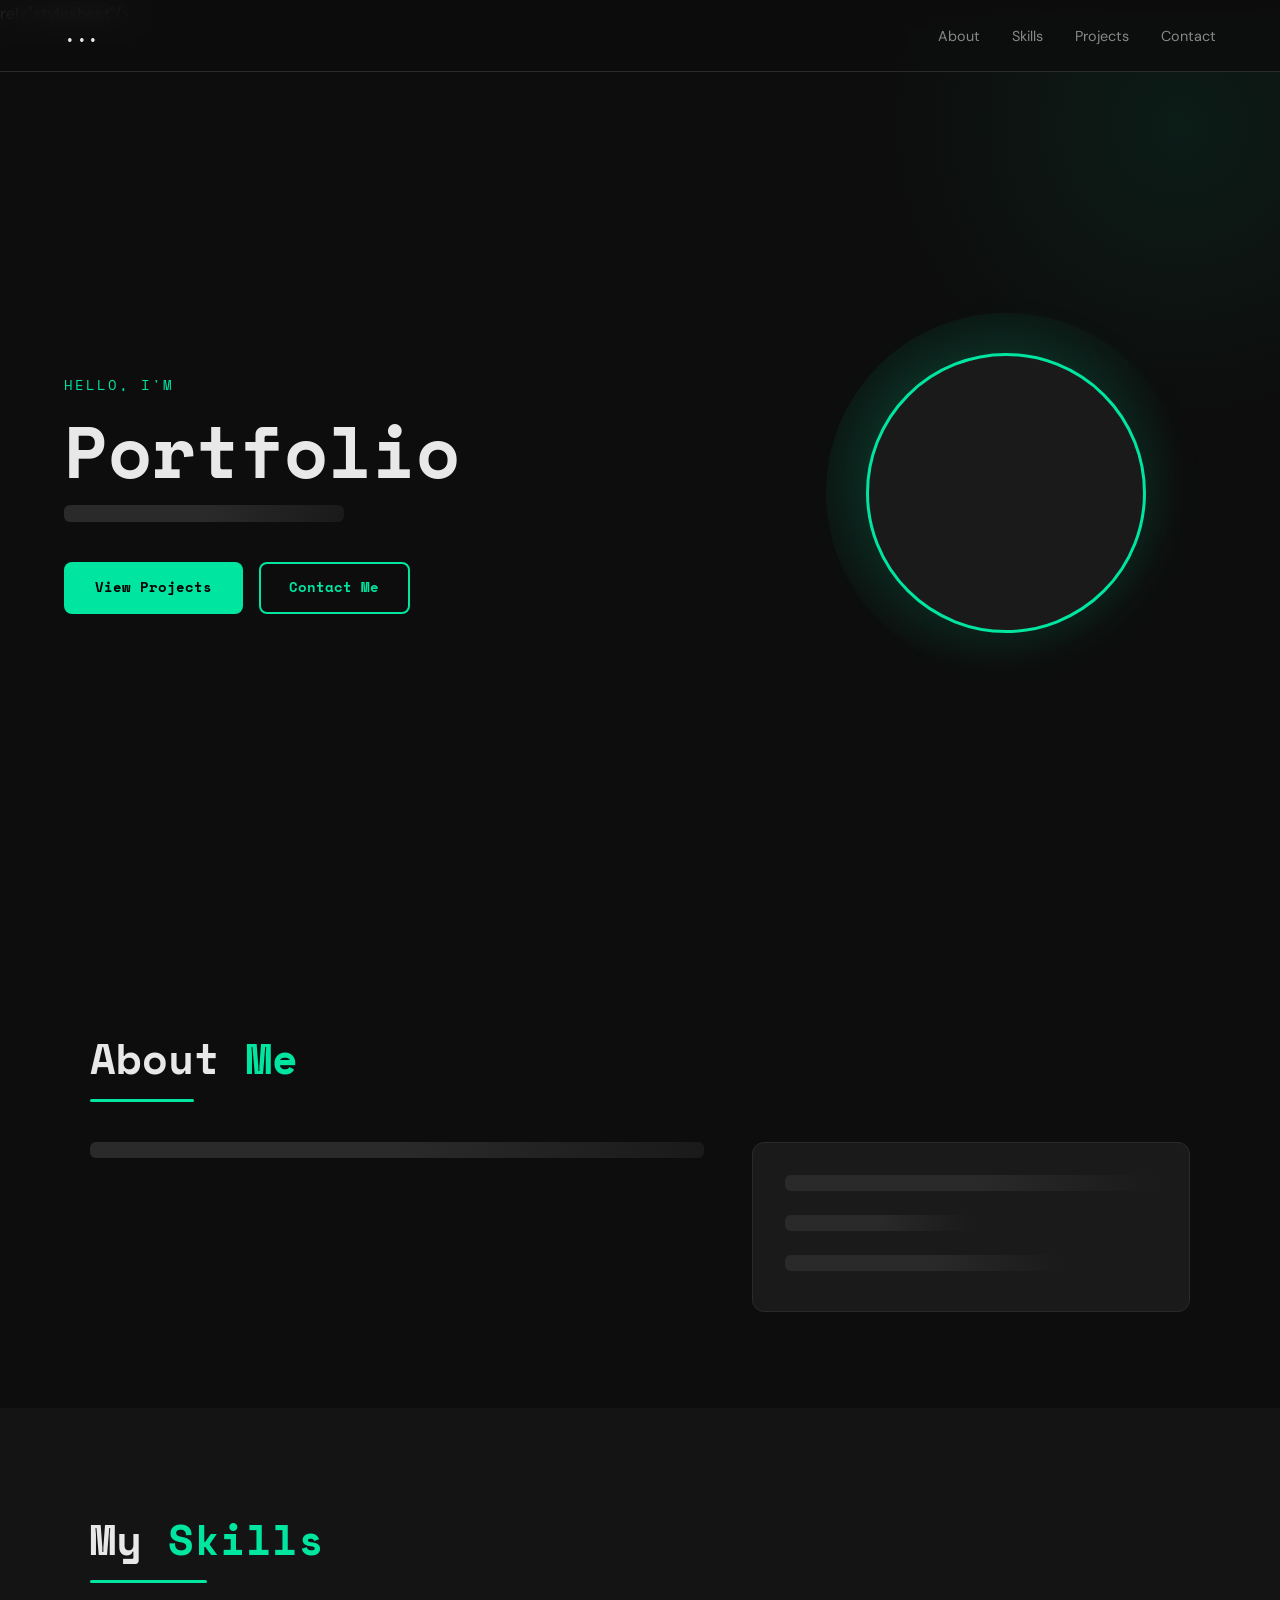
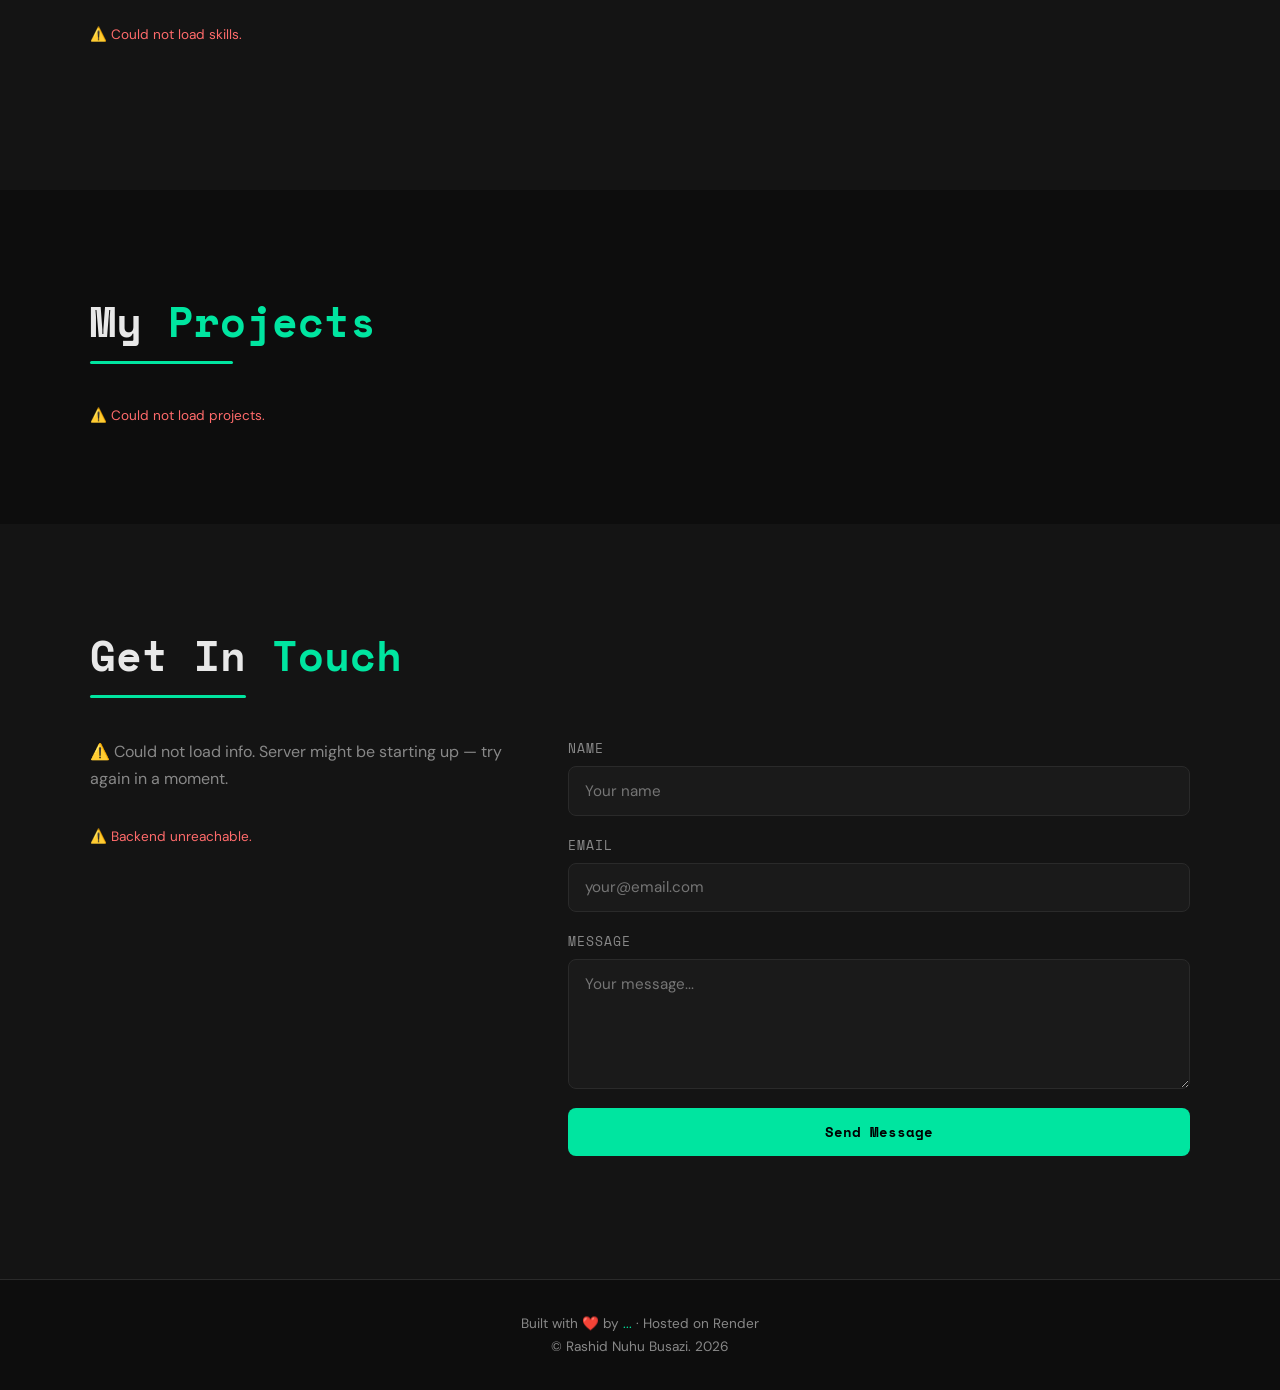
==== index.html @ 7c80cd33 "first commit - portfolio frontend" ====
<!DOCTYPE html>
<html lang="en">
<head>
  <meta charset="UTF-8" />
  <meta name="viewport" content="width=device-width, initial-scale=1.0"/>
  <title id="pageTitle">Portfolio</title>
   <link rel="stylesheet" href="style.css" />

  <link href="https://fonts.googleapis.com/css2?family=Space+Mono:wght@400;700&family=DM+Sans:wght@300;400;500;700&display=swap"
   rel="stylesheet"/>
</head> rel="stylesheet"/>
</head>
<body>

  <!-- NAV -->
  <nav class="nav">
    <div class="nav-logo" id="navLogo">...</div>
    <ul class="nav-links">
      <li><a href="#about">About</a></li>
      <li><a href="#skills">Skills</a></li>
      <li><a href="#projects">Projects</a></li>
      <li><a href="#contact">Contact</a></li>
    </ul>
  </nav>

  <!-- HERO -->
  <section class="hero" id="home">
    <div class="hero-content">
      <p class="hero-tag">Hello, I'm</p>
      <h1 class="hero-name" id="heroName">
        <span class="skeleton sk-line sk-wide"></span>
      </h1>
      <p class="hero-role" id="heroRole">
        <span class="skeleton sk-line sk-mid"></span>
      </p>
      <div class="hero-btns">
        <a href="#projects" class="btn btn-primary">View Projects</a>
        <a href="#contact" class="btn btn-outline">Contact Me</a>
      </div>
    </div>
    <div class="hero-visual">
      <div class="blob"></div>
      <div class="avatar-box">
        <img id="heroAvatar"
             src="https://api.dicebear.com/7.x/notionists/svg?seed=portfolio"
             alt="avatar" class="avatar"/>
      </div>
    </div>
  </section>

  <!-- ABOUT -->
  <section class="section" id="about">
    <div class="container">
      <h2 class="section-title">About <span class="accent">Me</span></h2>
      <div class="about-grid">
        <div class="about-text">
          <p id="aboutBio"><span class="skeleton sk-line sk-full"></span></p>
          <div class="about-stats" id="aboutStats"></div>
        </div>
        <div class="about-card" id="aboutCard">
          <div class="skeleton sk-line sk-full"></div>
          <div class="skeleton sk-line sk-mid"></div>
          <div class="skeleton sk-line sk-wide"></div>
        </div>
      </div>
    </div>
  </section>

  <!-- SKILLS -->
  <section class="section section-dark" id="skills">
    <div class="container">
      <h2 class="section-title">My <span class="accent">Skills</span></h2>
      <div class="skills-grid" id="skillsGrid"></div>
      <div class="skill-bars" id="skillBars"></div>
    </div>
  </section>

  <!-- PROJECTS -->
  <section class="section" id="projects">
    <div class="container">
      <h2 class="section-title">My <span class="accent">Projects</span></h2>
      <div class="projects-grid" id="projectsGrid"></div>
    </div>
  </section>

  <!-- CONTACT -->
  <section class="section section-dark" id="contact">
    <div class="container">
      <h2 class="section-title">Get In <span class="accent">Touch</span></h2>
      <div class="contact-wrapper">
        <div class="contact-info">
          <p id="contactTagline"><span class="skeleton sk-line sk-full"></span></p>
          <div class="contact-items" id="contactItems">
            <div class="contact-skeleton"></div>
            <div class="contact-skeleton"></div>
            <div class="contact-skeleton"></div>
            <div class="contact-skeleton"></div>
          </div>
        </div>
        <form class="contact-form" id="contactForm">
          <div class="form-group">
            <label for="name">Name</label>
            <input type="text" id="name" name="name" placeholder="Your name" required />
          </div>
          <div class="form-group">
            <label for="email">Email</label>
            <input type="email" id="email" name="email" placeholder="your@email.com" required />
          </div>
          <div class="form-group">
            <label for="message">Message</label>
            <textarea id="message" name="message" rows="5" placeholder="Your message..." required></textarea>
          </div>
          <button type="submit" class="btn btn-primary" id="submitBtn">Send Message</button>
          <p id="formStatus" class="form-status"></p>
        </form>
      </div>
    </div>
  </section>

  <!-- FOOTER -->
  <footer class="footer">
    <p>Built with ❤️ by <span class="accent" id="footerName">...</span> · Hosted on Render</p>
    <p>&copy; Rashid Nuhu Busazi. 2026</p>
  </footer>

    <script src="script.js"></script>
</body>
</html>
---- style.css ----
/* ============================================================
   PORTFOLIO STYLESHEET
   ============================================================ */

:root {
  --bg: #0d0d0d;
  --bg2: #141414;
  --surface: #1a1a1a;
  --border: #2a2a2a;
  --text: #e8e8e8;
  --text-muted: #888;
  --accent: #00e5a0;
  --accent-dark: #00b87a;
  --font-mono: 'Space Mono', monospace;
  --font-body: 'DM Sans', sans-serif;
  --radius: 12px;
  --shadow: 0 8px 32px rgba(0,0,0,0.4);
  --transition: 0.3s ease;
}

* { margin: 0; padding: 0; box-sizing: border-box; }

html { scroll-behavior: smooth; }

body {
  background: var(--bg);
  color: var(--text);
  font-family: var(--font-body);
  font-size: 16px;
  line-height: 1.7;
  overflow-x: hidden;
}

/* ── SCROLLBAR ── */
::-webkit-scrollbar { width: 6px; }
::-webkit-scrollbar-track { background: var(--bg); }
::-webkit-scrollbar-thumb { background: var(--accent); border-radius: 3px; }

/* ── TYPOGRAPHY ── */
h1,h2,h3 { font-family: var(--font-mono); font-weight: 700; }
.accent { color: var(--accent); }
.dot { color: var(--accent); }

/* ── NAV ── */
.nav {
  position: fixed; top: 0; left: 0; right: 0; z-index: 100;
  display: flex; align-items: center; justify-content: space-between;
  padding: 1.2rem 5%;
  background: rgba(13,13,13,0.85);
  backdrop-filter: blur(12px);
  border-bottom: 1px solid var(--border);
}

.nav-logo {
  font-family: var(--font-mono);
  font-size: 1.2rem;
  font-weight: 700;
  letter-spacing: -0.5px;
}

.nav-links {
  list-style: none;
  display: flex;
  gap: 2rem;
}

.nav-links a {
  color: var(--text-muted);
  text-decoration: none;
  font-size: 0.9rem;
  transition: color var(--transition);
}
.nav-links a:hover { color: var(--accent); }

/* ── BUTTONS ── */
.btn {
  display: inline-block;
  padding: 0.75rem 1.8rem;
  border-radius: 8px;
  font-family: var(--font-mono);
  font-size: 0.85rem;
  font-weight: 700;
  text-decoration: none;
  cursor: pointer;
  border: 2px solid transparent;
  transition: all var(--transition);
}
.btn-primary {
  background: var(--accent);
  color: #000;
}
.btn-primary:hover {
  background: var(--accent-dark);
  transform: translateY(-2px);
  box-shadow: 0 6px 20px rgba(0,229,160,0.3);
}
.btn-outline {
  background: transparent;
  border-color: var(--accent);
  color: var(--accent);
}
.btn-outline:hover {
  background: var(--accent);
  color: #000;
  transform: translateY(-2px);
}
.btn-sm {
  padding: 0.45rem 1.1rem;
  font-size: 0.78rem;
}
.mt { margin-top: 1.5rem; }

/* ── HERO ── */
.hero {
  min-height: 100vh;
  display: flex;
  align-items: center;
  justify-content: space-between;
  padding: 6rem 5% 4rem;
  gap: 3rem;
  position: relative;
  overflow: hidden;
}

.hero::before {
  content: '';
  position: absolute;
  top: -200px; right: -200px;
  width: 600px; height: 600px;
  background: radial-gradient(circle, rgba(0,229,160,0.07) 0%, transparent 70%);
  pointer-events: none;
}

.hero-content { flex: 1; max-width: 560px; }

.hero-tag {
  font-family: var(--font-mono);
  font-size: 0.9rem;
  color: var(--accent);
  letter-spacing: 2px;
  text-transform: uppercase;
  margin-bottom: 1rem;
}

.hero-name {
  font-size: clamp(2.5rem, 6vw, 4.5rem);
  line-height: 1.05;
  margin-bottom: 1rem;
}

.hero-role {
  color: var(--text-muted);
  font-size: 1.1rem;
  margin-bottom: 2.5rem;
}

.hero-btns { display: flex; gap: 1rem; flex-wrap: wrap; }

.hero-visual {
  flex: 1;
  display: flex;
  justify-content: center;
  align-items: center;
  position: relative;
  max-width: 420px;
}

.blob {
  position: absolute;
  width: 360px; height: 360px;
  background: radial-gradient(circle at 40% 40%, rgba(0,229,160,0.15), transparent 70%);
  border-radius: 50%;
  animation: pulse 4s ease-in-out infinite;
}

@keyframes pulse {
  0%,100% { transform: scale(1); }
  50% { transform: scale(1.08); }
}

.avatar-box {
  width: 280px; height: 280px;
  border-radius: 50%;
  border: 3px solid var(--accent);
  overflow: hidden;
  display: flex;
  align-items: center;
  justify-content: center;
  background: var(--surface);
  box-shadow: 0 0 60px rgba(0,229,160,0.15);
  position: relative;
  z-index: 1;
}

.avatar { width: 100%; height: 100%; object-fit: cover; }

/* ── SECTIONS ── */
.section { padding: 6rem 5%; }
.section-dark { background: var(--bg2); }
.container { max-width: 1100px; margin: 0 auto; }

.section-title {
  font-size: clamp(1.8rem, 4vw, 2.6rem);
  margin-bottom: 3rem;
  position: relative;
  display: inline-block;
}

.section-title::after {
  content: '';
  position: absolute;
  bottom: -8px; left: 0;
  width: 50%; height: 3px;
  background: var(--accent);
  border-radius: 2px;
}

/* ── ABOUT ── */
.about-grid {
  display: grid;
  grid-template-columns: 1.4fr 1fr;
  gap: 3rem;
  align-items: start;
}

.about-text p { color: var(--text-muted); margin-bottom: 1rem; }

.about-stats {
  display: flex;
  gap: 2rem;
  margin-top: 2rem;
}

.stat { display: flex; flex-direction: column; }
.stat-num { font-family: var(--font-mono); font-size: 2rem; font-weight: 700; color: var(--accent); }
.stat-label { font-size: 0.8rem; color: var(--text-muted); }

.about-card {
  background: var(--surface);
  border: 1px solid var(--border);
  border-radius: var(--radius);
  padding: 2rem;
  display: flex;
  flex-direction: column;
  gap: 1rem;
}

.info-row {
  display: flex;
  align-items: center;
  gap: 0.8rem;
  color: var(--text-muted);
  font-size: 0.9rem;
}

/* ── SKILLS ── */
.skills-grid {
  display: grid;
  grid-template-columns: repeat(auto-fit, minmax(220px, 1fr));
  gap: 1.5rem;
  margin-bottom: 3rem;
}

.skill-category {
  background: var(--surface);
  border: 1px solid var(--border);
  border-radius: var(--radius);
  padding: 1.5rem;
  transition: border-color var(--transition);
}
.skill-category:hover { border-color: var(--accent); }
.skill-category h3 {
  font-family: var(--font-mono);
  font-size: 0.85rem;
  color: var(--accent);
  text-transform: uppercase;
  letter-spacing: 1px;
  margin-bottom: 1rem;
}

.skill-tags { display: flex; flex-wrap: wrap; gap: 0.5rem; }

.tag {
  background: rgba(0,229,160,0.1);
  color: var(--accent);
  border: 1px solid rgba(0,229,160,0.25);
  padding: 0.35rem 0.85rem;
  border-radius: 100px;
  font-size: 0.82rem;
  font-family: var(--font-mono);
}
.tag-sm { font-size: 0.72rem; padding: 0.25rem 0.65rem; }

/* Skill Bars */
.skill-bars { display: flex; flex-direction: column; gap: 1.2rem; }

.skill-bar-label {
  display: flex;
  justify-content: space-between;
  font-size: 0.85rem;
  margin-bottom: 0.4rem;
  color: var(--text-muted);
}

.skill-bar-track {
  height: 6px;
  background: var(--border);
  border-radius: 3px;
  overflow: hidden;
}

.skill-bar-fill {
  height: 100%;
  width: var(--w);
  background: linear-gradient(90deg, var(--accent-dark), var(--accent));
  border-radius: 3px;
  animation: barGrow 1.2s ease forwards;
  transform-origin: left;
}

@keyframes barGrow {
  from { width: 0; }
  to { width: var(--w); }
}

/* ── PROJECTS ── */
.projects-grid {
  display: grid;
  grid-template-columns: repeat(auto-fit, minmax(300px, 1fr));
  gap: 2rem;
}

.project-card {
  background: var(--surface);
  border: 1px solid var(--border);
  border-radius: var(--radius);
  overflow: hidden;
  transition: transform var(--transition), border-color var(--transition), box-shadow var(--transition);
}
.project-card:hover {
  transform: translateY(-6px);
  border-color: var(--accent);
  box-shadow: var(--shadow);
}

.project-img {
  height: 160px;
  background: linear-gradient(135deg, #1a1a1a 0%, #0d0d0d 100%);
  display: flex;
  align-items: center;
  justify-content: center;
  border-bottom: 1px solid var(--border);
}

.project-placeholder { font-size: 4rem; }

.project-info { padding: 1.5rem; }
.project-info h3 {
  font-family: var(--font-mono);
  font-size: 1rem;
  margin-bottom: 0.6rem;
}
.project-info p {
  color: var(--text-muted);
  font-size: 0.88rem;
  margin-bottom: 1rem;
}

.project-tags { display: flex; flex-wrap: wrap; gap: 0.4rem; margin-bottom: 1rem; }

.project-links { display: flex; gap: 0.8rem; }

/* ── CONTACT ── */
.contact-wrapper {
  display: grid;
  grid-template-columns: 1fr 1.5fr;
  gap: 4rem;
  align-items: start;
}

.contact-info p { color: var(--text-muted); margin-bottom: 2rem; }

.contact-items { display: flex; flex-direction: column; gap: 1rem; }

.contact-item {
  display: flex;
  align-items: center;
  gap: 0.8rem;
  color: var(--text-muted);
  font-size: 0.9rem;
}
.contact-item a { color: var(--accent); text-decoration: none; }
.contact-item a:hover { text-decoration: underline; }

/* Availability badges */
.badge-open  { color: var(--accent); font-weight: 600; }
.badge-closed { color: #ff6b6b; font-weight: 600; }

/* Generic skeleton helpers */
.skeleton {
  display: inline-block;
  background: linear-gradient(90deg, var(--border) 25%, var(--surface) 50%, var(--border) 75%);
  background-size: 200% 100%;
  animation: shimmer 1.4s infinite;
  border-radius: 6px;
  height: 1em;
}
.sk-line  { display: block; margin-bottom: .5rem; }
.sk-full  { width: 100%; }
.sk-wide  { width: 75%; }
.sk-mid   { width: 50%; }

/* Contact skeleton loader */
.contact-skeleton {
  height: 22px;
  width: 80%;
  background: linear-gradient(90deg, var(--border) 25%, var(--surface) 50%, var(--border) 75%);
  background-size: 200% 100%;
  animation: shimmer 1.4s infinite;
  border-radius: 6px;
  margin-bottom: 0.8rem;
}
@keyframes shimmer {
  0%   { background-position: 200% 0; }
  100% { background-position: -200% 0; }
}

/* Error fallback */
.contact-error { color: #ff6b6b; font-size: 0.85rem; }

.contact-form { display: flex; flex-direction: column; gap: 1.2rem; }

.form-group { display: flex; flex-direction: column; gap: 0.4rem; }

.form-group label {
  font-family: var(--font-mono);
  font-size: 0.8rem;
  color: var(--text-muted);
  text-transform: uppercase;
  letter-spacing: 1px;
}

.form-group input,
.form-group textarea {
  background: var(--surface);
  border: 1px solid var(--border);
  border-radius: 8px;
  padding: 0.85rem 1rem;
  color: var(--text);
  font-family: var(--font-body);
  font-size: 0.95rem;
  transition: border-color var(--transition);
  outline: none;
  resize: vertical;
}
.form-group input:focus,
.form-group textarea:focus {
  border-color: var(--accent);
  box-shadow: 0 0 0 3px rgba(0,229,160,0.08);
}

.form-status {
  font-size: 0.85rem;
  font-family: var(--font-mono);
  margin-top: 0.5rem;
}
.form-status.success { color: var(--accent); }
.form-status.error { color: #ff6b6b; }

/* ── FOOTER ── */
.footer {
  text-align: center;
  padding: 2rem 5%;
  color: var(--text-muted);
  font-size: 0.85rem;
  border-top: 1px solid var(--border);
}

/* ── RESPONSIVE ── */
@media (max-width: 768px) {
  .nav-links { display: none; }

  .hero {
    flex-direction: column;
    text-align: center;
    padding-top: 8rem;
  }
  .hero-btns { justify-content: center; }
  .hero-visual { display: none; }

  .about-grid { grid-template-columns: 1fr; }
  .contact-wrapper { grid-template-columns: 1fr; gap: 2.5rem; }

  .about-stats { gap: 1.2rem; }
}
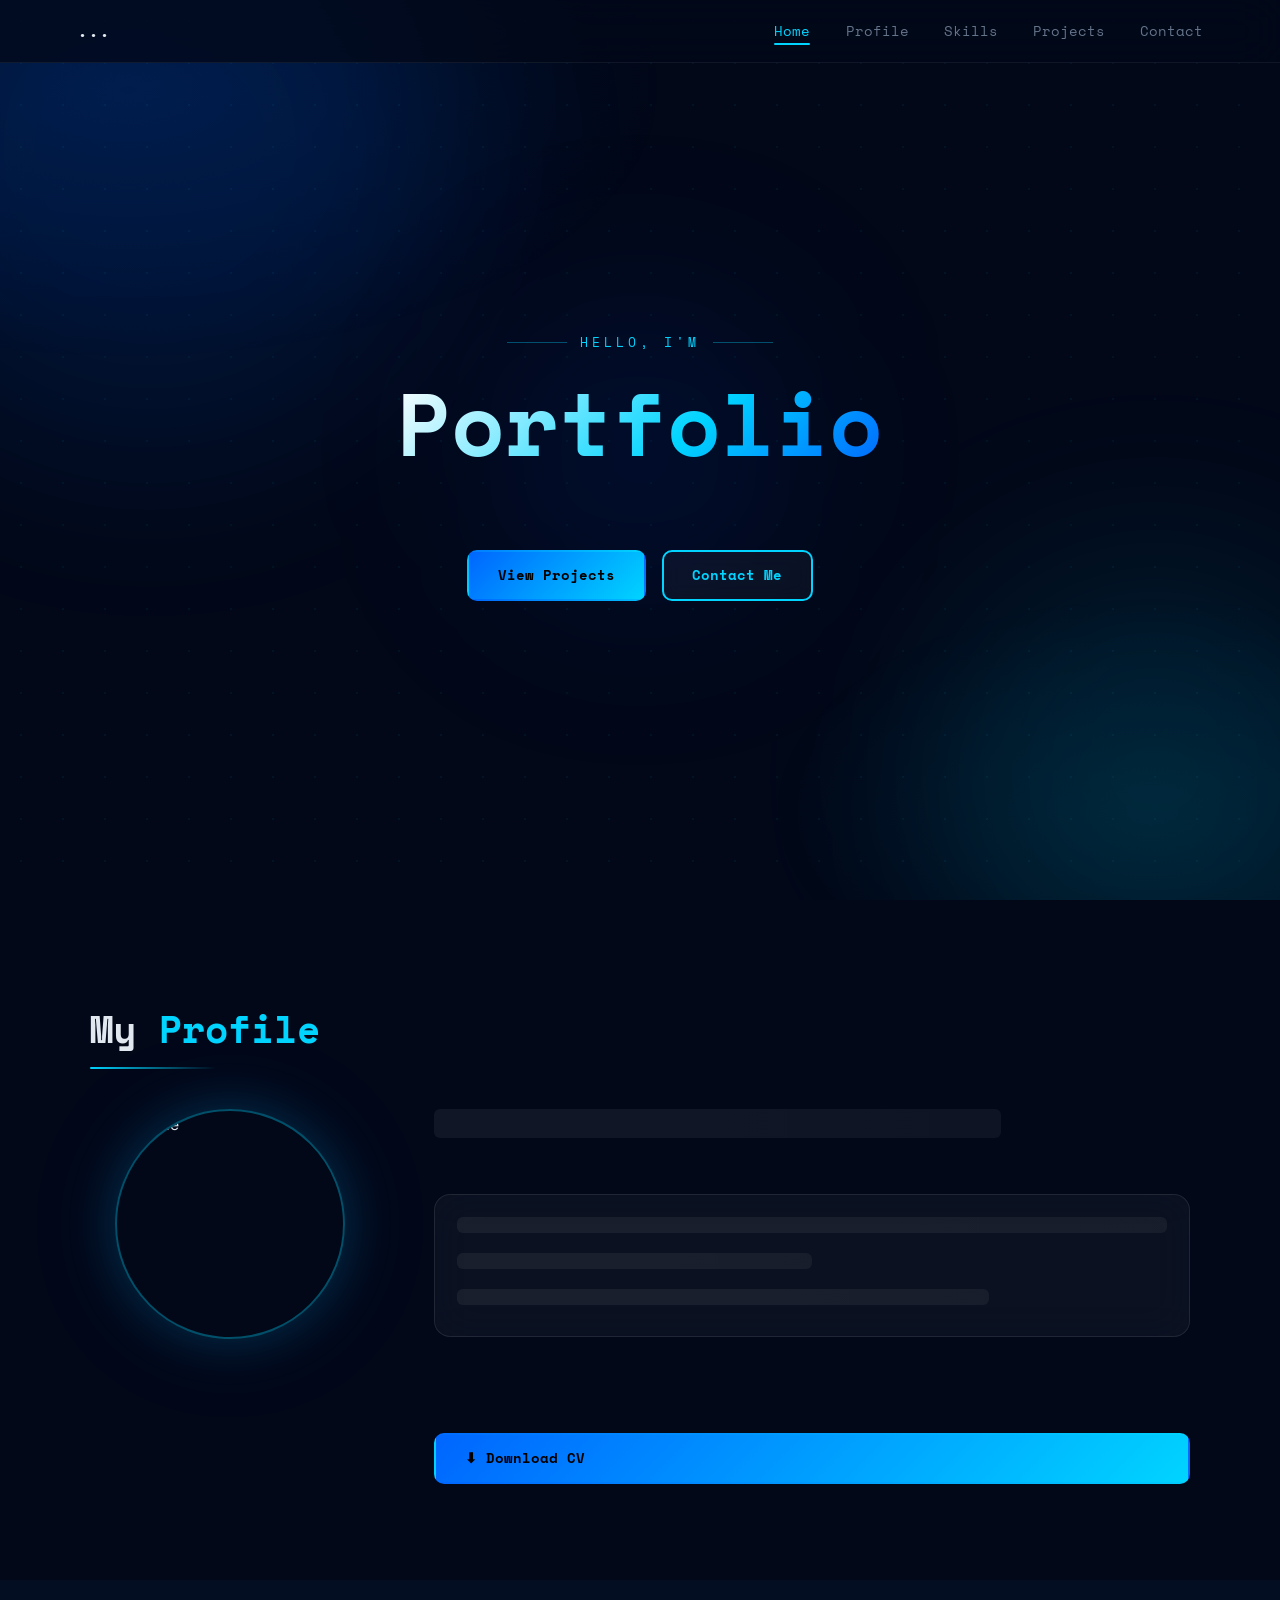
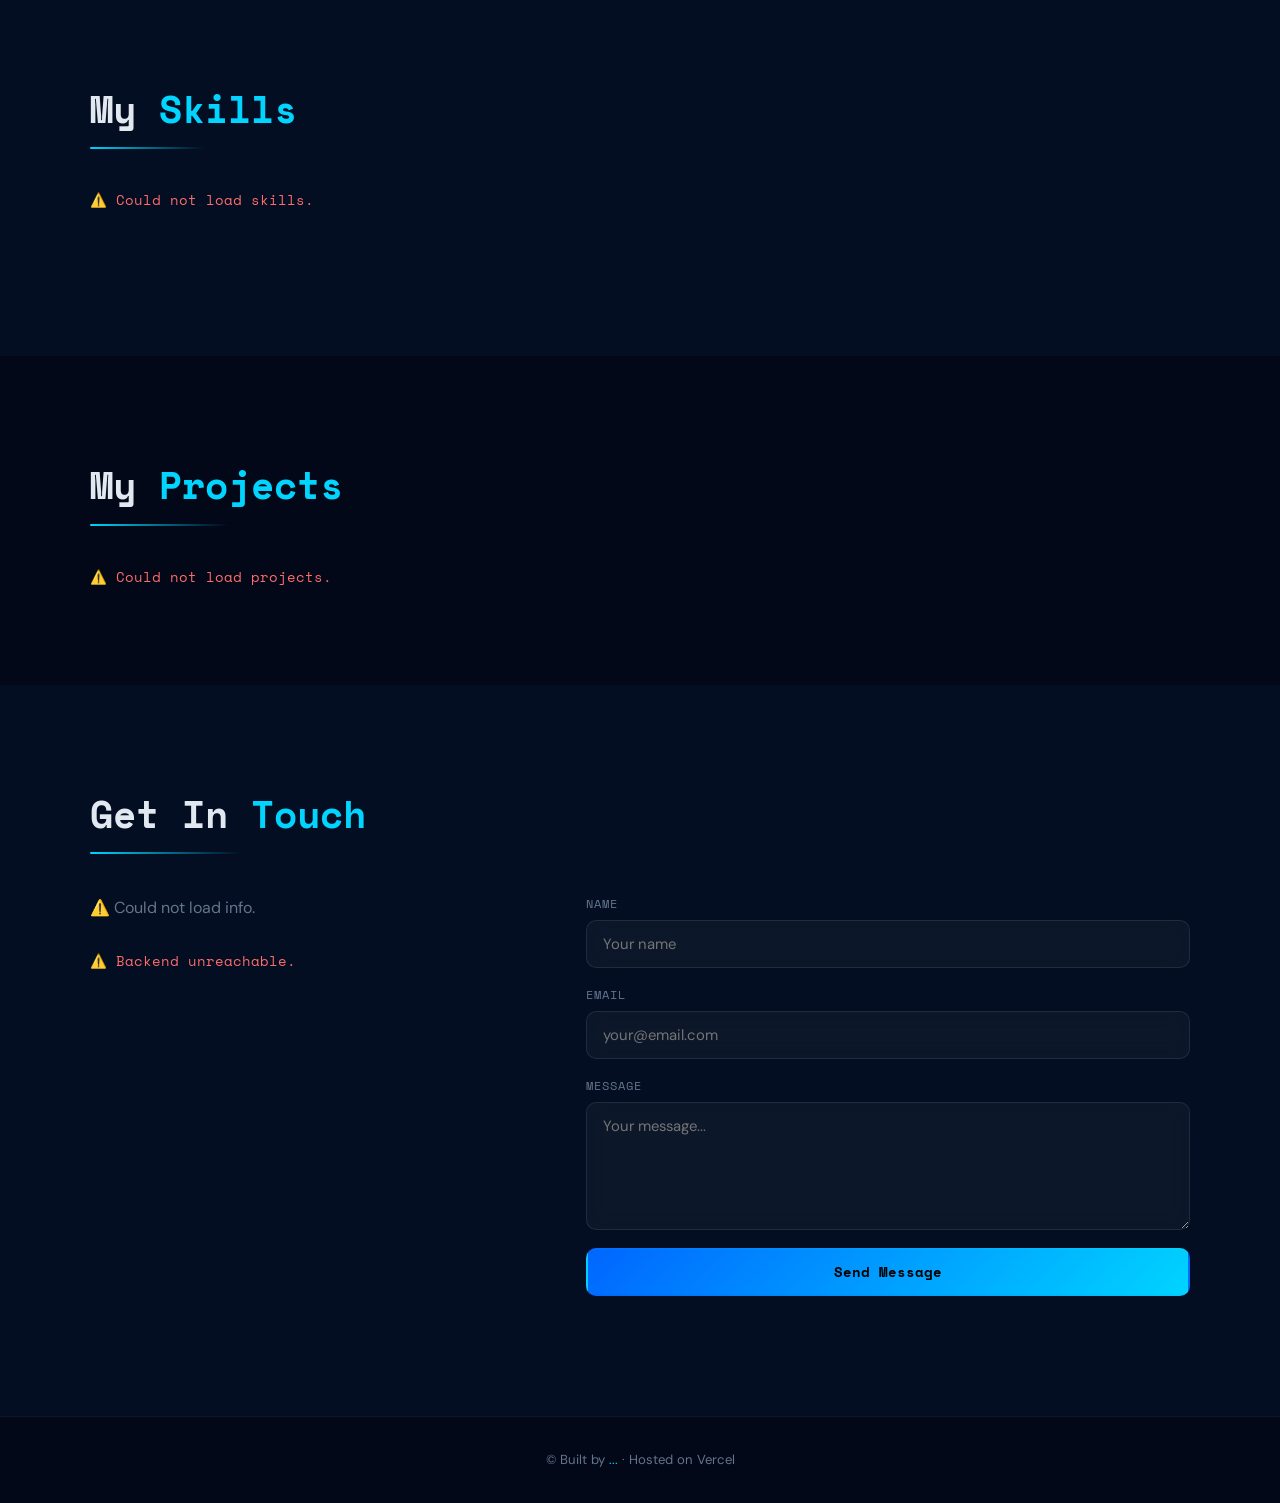
==== commit c806b06a: "single page redesign - glassmorphism" ====
--- a/index.html
+++ b/index.html
@@ -1,93 +1,128 @@
 <!DOCTYPE html>
 <html lang="en">
 <head>
-  <meta charset="UTF-8" />
+  <meta charset="UTF-8"/>
   <meta name="viewport" content="width=device-width, initial-scale=1.0"/>
   <title id="pageTitle">Portfolio</title>
-   <link rel="stylesheet" href="style.css" />
-
-  <link href="https://fonts.googleapis.com/css2?family=Space+Mono:wght@400;700&family=DM+Sans:wght@300;400;500;700&display=swap"
-   rel="stylesheet"/>
-</head> rel="stylesheet"/>
+  <link rel="stylesheet" href="style.css"/>
+  <link href="https://fonts.googleapis.com/css2?family=Space+Mono:wght@400;700&family=DM+Sans:wght@300;400;500;700&display=swap" rel="stylesheet"/>
 </head>
 <body>
 
   <!-- NAV -->
-  <nav class="nav">
-    <div class="nav-logo" id="navLogo">...</div>
+  <nav class="nav" id="navbar">
+    <a href="#home" class="nav-logo" id="navLogo">...</a>
     <ul class="nav-links">
-      <li><a href="#about">About</a></li>
+      <li><a href="#home">Home</a></li>
+      <li><a href="#profile">Profile</a></li>
       <li><a href="#skills">Skills</a></li>
       <li><a href="#projects">Projects</a></li>
       <li><a href="#contact">Contact</a></li>
     </ul>
+    <button class="hamburger" id="hamburger" onclick="toggleMobileMenu()">☰</button>
   </nav>
 
-  <!-- HERO -->
+  <!-- MOBILE MENU -->
+  <div class="mobile-menu" id="mobileMenu">
+    <a href="#home"     onclick="closeMobileMenu()">Home</a>
+    <a href="#profile"  onclick="closeMobileMenu()">Profile</a>
+    <a href="#skills"   onclick="closeMobileMenu()">Skills</a>
+    <a href="#projects" onclick="closeMobileMenu()">Projects</a>
+    <a href="#contact"  onclick="closeMobileMenu()">Contact</a>
+  </div>
+
+  <!-- ═══════════════════════════════════════
+       HERO
+  ════════════════════════════════════════ -->
   <section class="hero" id="home">
+    <div class="hero-orb hero-orb-1"></div>
+    <div class="hero-orb hero-orb-2"></div>
+    <div class="hero-orb hero-orb-3"></div>
+
     <div class="hero-content">
       <p class="hero-tag">Hello, I'm</p>
       <h1 class="hero-name" id="heroName">
         <span class="skeleton sk-line sk-wide"></span>
       </h1>
-      <p class="hero-role" id="heroRole">
-        <span class="skeleton sk-line sk-mid"></span>
-      </p>
+      <p class="hero-role" id="heroRole"></p>
+      <p class="hero-bio"  id="heroBio"></p>
       <div class="hero-btns">
         <a href="#projects" class="btn btn-primary">View Projects</a>
-        <a href="#contact" class="btn btn-outline">Contact Me</a>
-      </div>
-    </div>
-    <div class="hero-visual">
-      <div class="blob"></div>
-      <div class="avatar-box">
-        <img id="heroAvatar"
-             src="https://api.dicebear.com/7.x/notionists/svg?seed=portfolio"
-             alt="avatar" class="avatar"/>
+        <a href="#contact"  class="btn btn-outline">Contact Me</a>
       </div>
     </div>
   </section>
 
-  <!-- ABOUT -->
-  <section class="section" id="about">
+  <!-- ═══════════════════════════════════════
+       PROFILE
+  ════════════════════════════════════════ -->
+  <section class="section" id="profile">
     <div class="container">
-      <h2 class="section-title">About <span class="accent">Me</span></h2>
-      <div class="about-grid">
-        <div class="about-text">
-          <p id="aboutBio"><span class="skeleton sk-line sk-full"></span></p>
-          <div class="about-stats" id="aboutStats"></div>
+      <h2 class="section-title">My <span class="accent">Profile</span></h2>
+      <div class="profile-wrapper">
+
+        <div class="profile-photo-box">
+          <img id="profilePhoto"
+               src="https://api.dicebear.com/7.x/notionists/svg?seed=portfolio"
+               alt="Profile" class="profile-photo"/>
+          <div class="profile-badge" id="profileBadge"></div>
         </div>
-        <div class="about-card" id="aboutCard">
-          <div class="skeleton sk-line sk-full"></div>
-          <div class="skeleton sk-line sk-mid"></div>
-          <div class="skeleton sk-line sk-wide"></div>
+
+        <div class="profile-info">
+          <h3 id="profileName"><span class="skeleton sk-line sk-wide"></span></h3>
+          <p  id="profileTitle" class="profile-title"></p>
+          <div class="profile-details" id="profileDetails">
+            <div class="skeleton sk-line sk-full"></div>
+            <div class="skeleton sk-line sk-mid"></div>
+            <div class="skeleton sk-line sk-wide"></div>
+          </div>
+          <p id="profileBio" class="profile-bio"></p>
+          <div class="profile-links" id="profileLinks"></div>
+          <a href="resume.pdf" class="btn btn-primary mt" download>⬇ Download CV</a>
         </div>
+
       </div>
     </div>
   </section>
 
-  <!-- SKILLS -->
-  <section class="section section-dark" id="skills">
+  <!-- ═══════════════════════════════════════
+       SKILLS
+  ════════════════════════════════════════ -->
+  <section class="section section-alt" id="skills">
     <div class="container">
       <h2 class="section-title">My <span class="accent">Skills</span></h2>
-      <div class="skills-grid" id="skillsGrid"></div>
+      <div class="skills-grid" id="skillsGrid">
+        <div class="skill-category"><div class="skeleton sk-line sk-mid" style="margin-bottom:1rem"></div><div class="skeleton sk-line sk-full"></div></div>
+        <div class="skill-category"><div class="skeleton sk-line sk-mid" style="margin-bottom:1rem"></div><div class="skeleton sk-line sk-full"></div></div>
+        <div class="skill-category"><div class="skeleton sk-line sk-mid" style="margin-bottom:1rem"></div><div class="skeleton sk-line sk-full"></div></div>
+        <div class="skill-category"><div class="skeleton sk-line sk-mid" style="margin-bottom:1rem"></div><div class="skeleton sk-line sk-full"></div></div>
+      </div>
       <div class="skill-bars" id="skillBars"></div>
     </div>
   </section>
 
-  <!-- PROJECTS -->
+  <!-- ═══════════════════════════════════════
+       PROJECTS
+  ════════════════════════════════════════ -->
   <section class="section" id="projects">
     <div class="container">
       <h2 class="section-title">My <span class="accent">Projects</span></h2>
-      <div class="projects-grid" id="projectsGrid"></div>
+      <div class="projects-grid" id="projectsGrid">
+        <div class="project-card"><div class="project-img"></div><div class="project-info"><div class="skeleton sk-line sk-wide" style="margin-bottom:.6rem"></div><div class="skeleton sk-line sk-full"></div></div></div>
+        <div class="project-card"><div class="project-img"></div><div class="project-info"><div class="skeleton sk-line sk-wide" style="margin-bottom:.6rem"></div><div class="skeleton sk-line sk-full"></div></div></div>
+        <div class="project-card"><div class="project-img"></div><div class="project-info"><div class="skeleton sk-line sk-wide" style="margin-bottom:.6rem"></div><div class="skeleton sk-line sk-full"></div></div></div>
+      </div>
     </div>
   </section>
 
-  <!-- CONTACT -->
-  <section class="section section-dark" id="contact">
+  <!-- ═══════════════════════════════════════
+       CONTACT
+  ════════════════════════════════════════ -->
+  <section class="section section-alt" id="contact">
     <div class="container">
       <h2 class="section-title">Get In <span class="accent">Touch</span></h2>
       <div class="contact-wrapper">
+
         <div class="contact-info">
           <p id="contactTagline"><span class="skeleton sk-line sk-full"></span></p>
           <div class="contact-items" id="contactItems">
@@ -97,14 +132,15 @@
             <div class="contact-skeleton"></div>
           </div>
         </div>
+
         <form class="contact-form" id="contactForm">
           <div class="form-group">
             <label for="name">Name</label>
-            <input type="text" id="name" name="name" placeholder="Your name" required />
+            <input type="text" id="name" name="name" placeholder="Your name" required/>
           </div>
           <div class="form-group">
             <label for="email">Email</label>
-            <input type="email" id="email" name="email" placeholder="your@email.com" required />
+            <input type="email" id="email" name="email" placeholder="your@email.com" required/>
           </div>
           <div class="form-group">
             <label for="message">Message</label>
@@ -113,16 +149,16 @@
           <button type="submit" class="btn btn-primary" id="submitBtn">Send Message</button>
           <p id="formStatus" class="form-status"></p>
         </form>
+
       </div>
     </div>
   </section>
 
   <!-- FOOTER -->
   <footer class="footer">
-    <p>Built with ❤️ by <span class="accent" id="footerName">...</span> · Hosted on Render</p>
-    <p>&copy; Rashid Nuhu Busazi. 2026</p>
+    <p>&copy; Built by <span class="accent" id="footerName">...</span> · Hosted on Vercel</p>
   </footer>
 
-    <script src="script.js"></script>
+  <script src="script.js"></script>
 </body>
 </html>
--- a/style.css
+++ b/style.css
@@ -1,26 +1,27 @@
 /* ============================================================
-   PORTFOLIO STYLESHEET
+   PORTFOLIO — Dark Blue/Cyan Glassmorphism — Single Page
    ============================================================ */
 
 :root {
-  --bg: #0d0d0d;
-  --bg2: #141414;
-  --surface: #1a1a1a;
-  --border: #2a2a2a;
-  --text: #e8e8e8;
-  --text-muted: #888;
-  --accent: #00e5a0;
-  --accent-dark: #00b87a;
-  --font-mono: 'Space Mono', monospace;
-  --font-body: 'DM Sans', sans-serif;
-  --radius: 12px;
-  --shadow: 0 8px 32px rgba(0,0,0,0.4);
-  --transition: 0.3s ease;
-}
-
-* { margin: 0; padding: 0; box-sizing: border-box; }
-
-html { scroll-behavior: smooth; }
+  --bg:           #020818;
+  --bg-alt:       #030e22;
+  --glass:        rgba(255,255,255,0.04);
+  --glass-hover:  rgba(255,255,255,0.07);
+  --glass-border: rgba(255,255,255,0.09);
+  --border:       rgba(255,255,255,0.06);
+  --text:         #e2e8f0;
+  --text-muted:   #64748b;
+  --accent:       #00d4ff;
+  --accent2:      #0066ff;
+  --accent-glow:  rgba(0,212,255,0.25);
+  --font-mono:    'Space Mono', monospace;
+  --font-body:    'DM Sans', sans-serif;
+  --radius:       16px;
+  --transition:   0.3s ease;
+}
+
+* { margin:0; padding:0; box-sizing:border-box; }
+html { scroll-behavior:smooth; }
 
 body {
   background: var(--bg);
@@ -31,465 +32,457 @@
   overflow-x: hidden;
 }
 
-/* ── SCROLLBAR ── */
-::-webkit-scrollbar { width: 6px; }
-::-webkit-scrollbar-track { background: var(--bg); }
-::-webkit-scrollbar-thumb { background: var(--accent); border-radius: 3px; }
-
-/* ── TYPOGRAPHY ── */
-h1,h2,h3 { font-family: var(--font-mono); font-weight: 700; }
-.accent { color: var(--accent); }
-.dot { color: var(--accent); }
-
-/* ── NAV ── */
+/* ── Scrollbar ── */
+::-webkit-scrollbar { width:5px; }
+::-webkit-scrollbar-track { background:var(--bg); }
+::-webkit-scrollbar-thumb { background:var(--accent); border-radius:3px; }
+
+/* ── Typography ── */
+h1,h2,h3 { font-family:var(--font-mono); font-weight:700; }
+.accent { color:var(--accent); }
+.dot    { color:var(--accent); }
+
+/* ── Background ── */
+body::before {
+  content:'';
+  position:fixed; inset:0; z-index:0; pointer-events:none;
+  background:
+    radial-gradient(ellipse 70% 50% at 10% 10%, rgba(0,102,255,0.13) 0%, transparent 60%),
+    radial-gradient(ellipse 50% 40% at 90% 90%, rgba(0,212,255,0.08) 0%, transparent 60%);
+}
+body::after {
+  content:'';
+  position:fixed; inset:0; z-index:0; pointer-events:none;
+  background-image: radial-gradient(circle, rgba(0,212,255,0.06) 1px, transparent 1px);
+  background-size: 42px 42px;
+}
+
+nav, section, footer { position:relative; z-index:1; }
+
+/* ══════════════════════════════════════════
+   NAV
+══════════════════════════════════════════ */
 .nav {
-  position: fixed; top: 0; left: 0; right: 0; z-index: 100;
-  display: flex; align-items: center; justify-content: space-between;
-  padding: 1.2rem 5%;
-  background: rgba(13,13,13,0.85);
-  backdrop-filter: blur(12px);
-  border-bottom: 1px solid var(--border);
+  position:fixed; top:0; left:0; right:0; z-index:100;
+  display:flex; align-items:center; justify-content:space-between;
+  padding:1rem 6%;
+  background:rgba(2,8,24,0.75);
+  backdrop-filter:blur(24px);
+  border-bottom:1px solid var(--border);
+  transition:all var(--transition);
 }
 
 .nav-logo {
-  font-family: var(--font-mono);
-  font-size: 1.2rem;
-  font-weight: 700;
-  letter-spacing: -0.5px;
+  font-family:var(--font-mono); font-size:1.1rem; font-weight:700;
+  color:var(--text); text-decoration:none;
 }
 
 .nav-links {
-  list-style: none;
-  display: flex;
-  gap: 2rem;
-}
-
+  list-style:none; display:flex; gap:2.2rem;
+}
 .nav-links a {
-  color: var(--text-muted);
-  text-decoration: none;
-  font-size: 0.9rem;
-  transition: color var(--transition);
-}
-.nav-links a:hover { color: var(--accent); }
-
-/* ── BUTTONS ── */
+  color:var(--text-muted); text-decoration:none;
+  font-size:0.88rem; font-family:var(--font-mono);
+  transition:color var(--transition); position:relative;
+}
+.nav-links a::after {
+  content:''; position:absolute; bottom:-4px; left:0;
+  width:0; height:2px;
+  background:var(--accent); border-radius:2px;
+  transition:width var(--transition);
+}
+.nav-links a:hover,
+.nav-links a.active { color:var(--accent); }
+.nav-links a:hover::after,
+.nav-links a.active::after { width:100%; }
+
+.hamburger {
+  display:none;
+  background:var(--glass); border:1px solid var(--glass-border);
+  color:var(--text); padding:0.4rem 0.8rem;
+  border-radius:8px; font-size:1.1rem; cursor:pointer;
+}
+
+/* Mobile menu */
+.mobile-menu {
+  display:none; flex-direction:column;
+  position:fixed; top:60px; left:0; right:0; z-index:99;
+  background:rgba(2,8,24,0.97); backdrop-filter:blur(24px);
+  border-bottom:1px solid var(--border); padding:1.5rem 6%;
+  gap:1.2rem;
+}
+.mobile-menu.open { display:flex; }
+.mobile-menu a {
+  color:var(--text-muted); text-decoration:none;
+  font-family:var(--font-mono); font-size:0.9rem;
+  transition:color var(--transition);
+}
+.mobile-menu a:hover { color:var(--accent); }
+
+/* ══════════════════════════════════════════
+   BUTTONS
+══════════════════════════════════════════ */
 .btn {
-  display: inline-block;
-  padding: 0.75rem 1.8rem;
-  border-radius: 8px;
-  font-family: var(--font-mono);
-  font-size: 0.85rem;
-  font-weight: 700;
-  text-decoration: none;
-  cursor: pointer;
-  border: 2px solid transparent;
-  transition: all var(--transition);
+  display:inline-block; padding:0.75rem 1.8rem;
+  border-radius:10px; font-family:var(--font-mono);
+  font-size:0.85rem; font-weight:700;
+  text-decoration:none; cursor:pointer;
+  border:2px solid transparent;
+  transition:all var(--transition);
 }
 .btn-primary {
-  background: var(--accent);
-  color: #000;
+  background:linear-gradient(135deg, var(--accent2), var(--accent));
+  color:#000;
 }
 .btn-primary:hover {
-  background: var(--accent-dark);
-  transform: translateY(-2px);
-  box-shadow: 0 6px 20px rgba(0,229,160,0.3);
+  transform:translateY(-2px);
+  box-shadow:0 8px 30px var(--accent-glow);
 }
 .btn-outline {
-  background: transparent;
-  border-color: var(--accent);
-  color: var(--accent);
+  background:var(--glass); backdrop-filter:blur(10px);
+  border-color:var(--accent); color:var(--accent);
 }
 .btn-outline:hover {
-  background: var(--accent);
-  color: #000;
-  transform: translateY(-2px);
-}
-.btn-sm {
-  padding: 0.45rem 1.1rem;
-  font-size: 0.78rem;
-}
-.mt { margin-top: 1.5rem; }
-
-/* ── HERO ── */
+  background:var(--accent); color:#000;
+  transform:translateY(-2px);
+  box-shadow:0 8px 30px var(--accent-glow);
+}
+.btn-sm  { padding:0.4rem 1rem; font-size:0.78rem; }
+.mt      { margin-top:1.5rem; }
+
+/* ══════════════════════════════════════════
+   HERO
+══════════════════════════════════════════ */
 .hero {
-  min-height: 100vh;
-  display: flex;
-  align-items: center;
-  justify-content: space-between;
-  padding: 6rem 5% 4rem;
-  gap: 3rem;
-  position: relative;
-  overflow: hidden;
-}
-
-.hero::before {
-  content: '';
-  position: absolute;
-  top: -200px; right: -200px;
-  width: 600px; height: 600px;
-  background: radial-gradient(circle, rgba(0,229,160,0.07) 0%, transparent 70%);
-  pointer-events: none;
-}
-
-.hero-content { flex: 1; max-width: 560px; }
+  min-height:100vh;
+  display:flex; align-items:center; justify-content:center;
+  text-align:center; padding:6rem 6% 4rem;
+  position:relative; overflow:hidden;
+}
+
+.hero-orb {
+  position:absolute; border-radius:50%;
+  filter:blur(90px); pointer-events:none;
+  animation:orbFloat 10s ease-in-out infinite;
+}
+.hero-orb-1 {
+  width:600px; height:600px;
+  background:rgba(0,102,255,0.12);
+  top:-150px; left:-150px;
+}
+.hero-orb-2 {
+  width:450px; height:450px;
+  background:rgba(0,212,255,0.09);
+  bottom:-100px; right:-100px;
+  animation-delay:-5s;
+}
+.hero-orb-3 {
+  width:300px; height:300px;
+  background:rgba(0,50,180,0.15);
+  top:50%; left:50%;
+  transform:translate(-50%,-50%);
+  animation-delay:-2.5s;
+}
+@keyframes orbFloat {
+  0%,100% { transform:translateY(0) scale(1); }
+  50%      { transform:translateY(-40px) scale(1.06); }
+}
+
+.hero-content { position:relative; z-index:2; max-width:700px; }
 
 .hero-tag {
-  font-family: var(--font-mono);
-  font-size: 0.9rem;
-  color: var(--accent);
-  letter-spacing: 2px;
-  text-transform: uppercase;
-  margin-bottom: 1rem;
+  font-family:var(--font-mono); font-size:0.82rem;
+  color:var(--accent); letter-spacing:4px;
+  text-transform:uppercase; margin-bottom:1.5rem;
+  display:flex; align-items:center; justify-content:center; gap:0.8rem;
+}
+.hero-tag::before,.hero-tag::after {
+  content:''; flex:1; max-width:60px;
+  height:1px; background:var(--accent); opacity:0.35;
 }
 
 .hero-name {
-  font-size: clamp(2.5rem, 6vw, 4.5rem);
-  line-height: 1.05;
-  margin-bottom: 1rem;
+  font-size:clamp(2.8rem, 7vw, 5.5rem);
+  line-height:1.05; margin-bottom:1rem;
+  background:linear-gradient(135deg, #ffffff 0%, var(--accent) 60%, var(--accent2) 100%);
+  -webkit-background-clip:text; -webkit-text-fill-color:transparent;
+  background-clip:text;
 }
 
 .hero-role {
-  color: var(--text-muted);
-  font-size: 1.1rem;
-  margin-bottom: 2.5rem;
-}
-
-.hero-btns { display: flex; gap: 1rem; flex-wrap: wrap; }
-
-.hero-visual {
-  flex: 1;
-  display: flex;
-  justify-content: center;
-  align-items: center;
-  position: relative;
-  max-width: 420px;
-}
-
-.blob {
-  position: absolute;
-  width: 360px; height: 360px;
-  background: radial-gradient(circle at 40% 40%, rgba(0,229,160,0.15), transparent 70%);
-  border-radius: 50%;
-  animation: pulse 4s ease-in-out infinite;
-}
-
-@keyframes pulse {
-  0%,100% { transform: scale(1); }
-  50% { transform: scale(1.08); }
-}
-
-.avatar-box {
-  width: 280px; height: 280px;
-  border-radius: 50%;
-  border: 3px solid var(--accent);
-  overflow: hidden;
-  display: flex;
-  align-items: center;
-  justify-content: center;
-  background: var(--surface);
-  box-shadow: 0 0 60px rgba(0,229,160,0.15);
-  position: relative;
-  z-index: 1;
-}
-
-.avatar { width: 100%; height: 100%; object-fit: cover; }
-
-/* ── SECTIONS ── */
-.section { padding: 6rem 5%; }
-.section-dark { background: var(--bg2); }
-.container { max-width: 1100px; margin: 0 auto; }
+  color:var(--text-muted); font-size:1.05rem;
+  margin-bottom:0.8rem; min-height:1.5rem;
+}
+.hero-bio {
+  color:var(--text-muted); font-size:0.92rem;
+  margin-bottom:2.5rem; max-width:480px; margin-inline:auto;
+}
+.hero-btns { display:flex; gap:1rem; justify-content:center; flex-wrap:wrap; }
+
+/* ══════════════════════════════════════════
+   SECTIONS
+══════════════════════════════════════════ */
+.section     { padding:6rem 6%; background:transparent; }
+.section-alt { background:var(--bg-alt); }
+
+.container { max-width:1100px; margin:0 auto; }
 
 .section-title {
-  font-size: clamp(1.8rem, 4vw, 2.6rem);
-  margin-bottom: 3rem;
-  position: relative;
-  display: inline-block;
-}
-
+  font-size:clamp(1.8rem,4vw,2.4rem);
+  margin-bottom:3rem; display:inline-block;
+  position:relative;
+}
 .section-title::after {
-  content: '';
-  position: absolute;
-  bottom: -8px; left: 0;
-  width: 50%; height: 3px;
-  background: var(--accent);
-  border-radius: 2px;
-}
-
-/* ── ABOUT ── */
-.about-grid {
-  display: grid;
-  grid-template-columns: 1.4fr 1fr;
-  gap: 3rem;
-  align-items: start;
-}
-
-.about-text p { color: var(--text-muted); margin-bottom: 1rem; }
-
-.about-stats {
-  display: flex;
-  gap: 2rem;
-  margin-top: 2rem;
-}
-
-.stat { display: flex; flex-direction: column; }
-.stat-num { font-family: var(--font-mono); font-size: 2rem; font-weight: 700; color: var(--accent); }
-.stat-label { font-size: 0.8rem; color: var(--text-muted); }
-
-.about-card {
-  background: var(--surface);
-  border: 1px solid var(--border);
-  border-radius: var(--radius);
-  padding: 2rem;
-  display: flex;
-  flex-direction: column;
-  gap: 1rem;
-}
-
+  content:''; position:absolute;
+  bottom:-8px; left:0; width:55%; height:2px;
+  background:linear-gradient(90deg, var(--accent), transparent);
+  border-radius:2px;
+}
+
+/* ══════════════════════════════════════════
+   PROFILE
+══════════════════════════════════════════ */
+.profile-wrapper {
+  display:grid; grid-template-columns:280px 1fr;
+  gap:4rem; align-items:start;
+}
+
+.profile-photo-box {
+  display:flex; flex-direction:column;
+  align-items:center; gap:1.2rem;
+  position:sticky; top:7rem;
+}
+
+.profile-photo {
+  width:230px; height:230px;
+  border-radius:50%; object-fit:cover;
+  border:2px solid rgba(0,212,255,0.35);
+  box-shadow:0 0 50px rgba(0,212,255,0.18), 0 0 100px rgba(0,102,255,0.1);
+  transition:box-shadow var(--transition);
+}
+.profile-photo:hover {
+  box-shadow:0 0 70px rgba(0,212,255,0.28), 0 0 120px rgba(0,102,255,0.15);
+}
+
+.profile-badge { font-family:var(--font-mono); font-size:0.82rem; }
+.badge-open   { color:var(--accent); }
+.badge-closed { color:#ff6b6b; }
+
+.profile-info  { display:flex; flex-direction:column; gap:1.5rem; }
+.profile-info h3 {
+  font-size:1.8rem; line-height:1.2;
+  background:linear-gradient(135deg, #fff, var(--accent));
+  -webkit-background-clip:text; -webkit-text-fill-color:transparent;
+  background-clip:text;
+}
+.profile-title {
+  color:var(--accent); font-family:var(--font-mono);
+  font-size:0.85rem; letter-spacing:1px;
+}
+
+.profile-details {
+  background:var(--glass); backdrop-filter:blur(20px);
+  border:1px solid var(--glass-border);
+  border-radius:var(--radius); padding:1.4rem;
+  display:flex; flex-direction:column; gap:0.75rem;
+}
 .info-row {
-  display: flex;
-  align-items: center;
-  gap: 0.8rem;
-  color: var(--text-muted);
-  font-size: 0.9rem;
-}
-
-/* ── SKILLS ── */
+  display:flex; align-items:center; gap:0.8rem;
+  color:var(--text-muted); font-size:0.88rem;
+}
+
+.profile-bio { color:var(--text-muted); line-height:1.8; }
+.profile-links { display:flex; gap:1rem; flex-wrap:wrap; }
+
+/* ══════════════════════════════════════════
+   SKILLS
+══════════════════════════════════════════ */
 .skills-grid {
-  display: grid;
-  grid-template-columns: repeat(auto-fit, minmax(220px, 1fr));
-  gap: 1.5rem;
-  margin-bottom: 3rem;
+  display:grid;
+  grid-template-columns:repeat(auto-fit, minmax(220px,1fr));
+  gap:1.2rem; margin-bottom:3rem;
 }
 
 .skill-category {
-  background: var(--surface);
-  border: 1px solid var(--border);
-  border-radius: var(--radius);
-  padding: 1.5rem;
-  transition: border-color var(--transition);
-}
-.skill-category:hover { border-color: var(--accent); }
+  background:var(--glass); backdrop-filter:blur(20px);
+  border:1px solid var(--glass-border);
+  border-radius:var(--radius); padding:1.5rem;
+  transition:all var(--transition);
+}
+.skill-category:hover {
+  background:var(--glass-hover);
+  border-color:rgba(0,212,255,0.25);
+  transform:translateY(-4px);
+  box-shadow:0 12px 40px rgba(0,0,0,0.3), 0 0 20px rgba(0,212,255,0.08);
+}
 .skill-category h3 {
-  font-family: var(--font-mono);
-  font-size: 0.85rem;
-  color: var(--accent);
-  text-transform: uppercase;
-  letter-spacing: 1px;
-  margin-bottom: 1rem;
-}
-
-.skill-tags { display: flex; flex-wrap: wrap; gap: 0.5rem; }
-
+  font-family:var(--font-mono); font-size:0.8rem;
+  color:var(--accent); text-transform:uppercase;
+  letter-spacing:1px; margin-bottom:1rem;
+}
+
+.skill-tags { display:flex; flex-wrap:wrap; gap:0.45rem; }
 .tag {
-  background: rgba(0,229,160,0.1);
-  color: var(--accent);
-  border: 1px solid rgba(0,229,160,0.25);
-  padding: 0.35rem 0.85rem;
-  border-radius: 100px;
-  font-size: 0.82rem;
-  font-family: var(--font-mono);
-}
-.tag-sm { font-size: 0.72rem; padding: 0.25rem 0.65rem; }
-
-/* Skill Bars */
-.skill-bars { display: flex; flex-direction: column; gap: 1.2rem; }
-
+  background:rgba(0,212,255,0.07);
+  color:var(--accent); border:1px solid rgba(0,212,255,0.18);
+  padding:0.28rem 0.75rem; border-radius:100px;
+  font-size:0.78rem; font-family:var(--font-mono);
+  transition:all var(--transition);
+}
+.tag:hover { background:rgba(0,212,255,0.14); }
+.tag-sm { font-size:0.7rem; padding:0.22rem 0.6rem; }
+
+/* Skill bars */
+.skill-bars    { display:flex; flex-direction:column; gap:1.2rem; }
 .skill-bar-label {
-  display: flex;
-  justify-content: space-between;
-  font-size: 0.85rem;
-  margin-bottom: 0.4rem;
-  color: var(--text-muted);
-}
-
+  display:flex; justify-content:space-between;
+  font-size:0.82rem; margin-bottom:0.4rem; color:var(--text-muted);
+}
 .skill-bar-track {
-  height: 6px;
-  background: var(--border);
-  border-radius: 3px;
-  overflow: hidden;
-}
-
+  height:5px; background:var(--border);
+  border-radius:3px; overflow:hidden;
+}
 .skill-bar-fill {
-  height: 100%;
-  width: var(--w);
-  background: linear-gradient(90deg, var(--accent-dark), var(--accent));
-  border-radius: 3px;
-  animation: barGrow 1.2s ease forwards;
-  transform-origin: left;
-}
-
+  height:100%; width:var(--w);
+  background:linear-gradient(90deg, var(--accent2), var(--accent));
+  border-radius:3px;
+  box-shadow:0 0 8px var(--accent-glow);
+  animation:barGrow 1.4s ease forwards;
+  animation-play-state:paused;
+}
 @keyframes barGrow {
-  from { width: 0; }
-  to { width: var(--w); }
-}
-
-/* ── PROJECTS ── */
+  from { width:0; }
+  to   { width:var(--w); }
+}
+
+/* ══════════════════════════════════════════
+   PROJECTS
+══════════════════════════════════════════ */
 .projects-grid {
-  display: grid;
-  grid-template-columns: repeat(auto-fit, minmax(300px, 1fr));
-  gap: 2rem;
+  display:grid;
+  grid-template-columns:repeat(auto-fit, minmax(300px,1fr));
+  gap:1.5rem;
 }
 
 .project-card {
-  background: var(--surface);
-  border: 1px solid var(--border);
-  border-radius: var(--radius);
-  overflow: hidden;
-  transition: transform var(--transition), border-color var(--transition), box-shadow var(--transition);
+  background:var(--glass); backdrop-filter:blur(20px);
+  border:1px solid var(--glass-border);
+  border-radius:var(--radius); overflow:hidden;
+  transition:all var(--transition);
 }
 .project-card:hover {
-  transform: translateY(-6px);
-  border-color: var(--accent);
-  box-shadow: var(--shadow);
-}
-
+  transform:translateY(-6px);
+  border-color:rgba(0,212,255,0.28);
+  box-shadow:0 24px 60px rgba(0,0,0,0.35), 0 0 30px rgba(0,212,255,0.08);
+}
 .project-img {
-  height: 160px;
-  background: linear-gradient(135deg, #1a1a1a 0%, #0d0d0d 100%);
-  display: flex;
-  align-items: center;
-  justify-content: center;
-  border-bottom: 1px solid var(--border);
-}
-
-.project-placeholder { font-size: 4rem; }
-
-.project-info { padding: 1.5rem; }
+  height:140px;
+  background:linear-gradient(135deg, rgba(0,102,255,0.12), rgba(0,212,255,0.06));
+  display:flex; align-items:center; justify-content:center;
+  border-bottom:1px solid var(--glass-border);
+}
+.project-placeholder { font-size:3.5rem; }
+.project-info        { padding:1.4rem; }
 .project-info h3 {
-  font-family: var(--font-mono);
-  font-size: 1rem;
-  margin-bottom: 0.6rem;
-}
-.project-info p {
-  color: var(--text-muted);
-  font-size: 0.88rem;
-  margin-bottom: 1rem;
-}
-
-.project-tags { display: flex; flex-wrap: wrap; gap: 0.4rem; margin-bottom: 1rem; }
-
-.project-links { display: flex; gap: 0.8rem; }
-
-/* ── CONTACT ── */
+  font-family:var(--font-mono); font-size:0.93rem;
+  margin-bottom:0.5rem; color:var(--text);
+}
+.project-info p   { color:var(--text-muted); font-size:0.86rem; margin-bottom:1rem; }
+.project-tags     { display:flex; flex-wrap:wrap; gap:0.4rem; margin-bottom:1rem; }
+.project-links    { display:flex; gap:0.8rem; }
+
+/* ══════════════════════════════════════════
+   CONTACT
+══════════════════════════════════════════ */
 .contact-wrapper {
-  display: grid;
-  grid-template-columns: 1fr 1.5fr;
-  gap: 4rem;
-  align-items: start;
-}
-
-.contact-info p { color: var(--text-muted); margin-bottom: 2rem; }
-
-.contact-items { display: flex; flex-direction: column; gap: 1rem; }
+  display:grid; grid-template-columns:1fr 1.4fr;
+  gap:4rem; align-items:start;
+}
+.contact-info p { color:var(--text-muted); margin-bottom:1.8rem; line-height:1.7; }
+.contact-items  { display:flex; flex-direction:column; gap:0.8rem; }
 
 .contact-item {
-  display: flex;
-  align-items: center;
-  gap: 0.8rem;
-  color: var(--text-muted);
-  font-size: 0.9rem;
-}
-.contact-item a { color: var(--accent); text-decoration: none; }
-.contact-item a:hover { text-decoration: underline; }
-
-/* Availability badges */
-.badge-open  { color: var(--accent); font-weight: 600; }
-.badge-closed { color: #ff6b6b; font-weight: 600; }
-
-/* Generic skeleton helpers */
-.skeleton {
-  display: inline-block;
-  background: linear-gradient(90deg, var(--border) 25%, var(--surface) 50%, var(--border) 75%);
-  background-size: 200% 100%;
-  animation: shimmer 1.4s infinite;
-  border-radius: 6px;
-  height: 1em;
-}
-.sk-line  { display: block; margin-bottom: .5rem; }
-.sk-full  { width: 100%; }
-.sk-wide  { width: 75%; }
-.sk-mid   { width: 50%; }
-
-/* Contact skeleton loader */
-.contact-skeleton {
-  height: 22px;
-  width: 80%;
-  background: linear-gradient(90deg, var(--border) 25%, var(--surface) 50%, var(--border) 75%);
-  background-size: 200% 100%;
-  animation: shimmer 1.4s infinite;
-  border-radius: 6px;
-  margin-bottom: 0.8rem;
-}
-@keyframes shimmer {
-  0%   { background-position: 200% 0; }
-  100% { background-position: -200% 0; }
-}
-
-/* Error fallback */
-.contact-error { color: #ff6b6b; font-size: 0.85rem; }
-
-.contact-form { display: flex; flex-direction: column; gap: 1.2rem; }
-
-.form-group { display: flex; flex-direction: column; gap: 0.4rem; }
-
+  display:flex; align-items:center; gap:0.8rem;
+  color:var(--text-muted); font-size:0.88rem;
+  padding:0.85rem 1rem;
+  background:var(--glass); backdrop-filter:blur(10px);
+  border:1px solid var(--glass-border); border-radius:10px;
+  transition:all var(--transition);
+}
+.contact-item:hover { border-color:rgba(0,212,255,0.25); color:var(--text); }
+.contact-item a { color:var(--accent); text-decoration:none; }
+.contact-item a:hover { text-decoration:underline; }
+
+.contact-form  { display:flex; flex-direction:column; gap:1.1rem; }
+.form-group    { display:flex; flex-direction:column; gap:0.35rem; }
 .form-group label {
-  font-family: var(--font-mono);
-  font-size: 0.8rem;
-  color: var(--text-muted);
-  text-transform: uppercase;
-  letter-spacing: 1px;
-}
-
+  font-family:var(--font-mono); font-size:0.75rem;
+  color:var(--text-muted); text-transform:uppercase; letter-spacing:1px;
+}
 .form-group input,
 .form-group textarea {
-  background: var(--surface);
-  border: 1px solid var(--border);
-  border-radius: 8px;
-  padding: 0.85rem 1rem;
-  color: var(--text);
-  font-family: var(--font-body);
-  font-size: 0.95rem;
-  transition: border-color var(--transition);
-  outline: none;
-  resize: vertical;
+  background:var(--glass); backdrop-filter:blur(10px);
+  border:1px solid var(--glass-border); border-radius:10px;
+  padding:0.8rem 1rem; color:var(--text);
+  font-family:var(--font-body); font-size:0.93rem;
+  outline:none; resize:vertical; transition:all var(--transition);
 }
 .form-group input:focus,
 .form-group textarea:focus {
-  border-color: var(--accent);
-  box-shadow: 0 0 0 3px rgba(0,229,160,0.08);
-}
-
-.form-status {
-  font-size: 0.85rem;
-  font-family: var(--font-mono);
-  margin-top: 0.5rem;
-}
-.form-status.success { color: var(--accent); }
-.form-status.error { color: #ff6b6b; }
-
-/* ── FOOTER ── */
+  border-color:rgba(0,212,255,0.45);
+  box-shadow:0 0 0 3px rgba(0,212,255,0.07);
+}
+
+.form-status            { font-size:0.83rem; font-family:var(--font-mono); margin-top:0.4rem; }
+.form-status.success    { color:var(--accent); }
+.form-status.error      { color:#ff6b6b; }
+
+/* ══════════════════════════════════════════
+   SKELETON
+══════════════════════════════════════════ */
+.skeleton {
+  display:inline-block;
+  background:linear-gradient(90deg, var(--border) 25%, rgba(255,255,255,0.05) 50%, var(--border) 75%);
+  background-size:200% 100%;
+  animation:shimmer 1.4s infinite;
+  border-radius:6px; height:1em;
+}
+.sk-line  { display:block; margin-bottom:.5rem; }
+.sk-full  { width:100%; }
+.sk-wide  { width:75%; }
+.sk-mid   { width:50%; }
+
+.contact-skeleton {
+  height:46px; width:100%; border-radius:10px;
+  background:linear-gradient(90deg, var(--border) 25%, rgba(255,255,255,0.04) 50%, var(--border) 75%);
+  background-size:200% 100%;
+  animation:shimmer 1.4s infinite; margin-bottom:0.8rem;
+}
+@keyframes shimmer {
+  0%   { background-position:200% 0; }
+  100% { background-position:-200% 0; }
+}
+
+.contact-error { color:#ff6b6b; font-size:0.85rem; font-family:var(--font-mono); }
+
+/* ══════════════════════════════════════════
+   FOOTER
+══════════════════════════════════════════ */
 .footer {
-  text-align: center;
-  padding: 2rem 5%;
-  color: var(--text-muted);
-  font-size: 0.85rem;
-  border-top: 1px solid var(--border);
-}
-
-/* ── RESPONSIVE ── */
-@media (max-width: 768px) {
-  .nav-links { display: none; }
-
-  .hero {
-    flex-direction: column;
-    text-align: center;
-    padding-top: 8rem;
-  }
-  .hero-btns { justify-content: center; }
-  .hero-visual { display: none; }
-
-  .about-grid { grid-template-columns: 1fr; }
-  .contact-wrapper { grid-template-columns: 1fr; gap: 2.5rem; }
-
-  .about-stats { gap: 1.2rem; }
-}
+  text-align:center; padding:2rem 6%;
+  color:var(--text-muted); font-size:0.82rem;
+  border-top:1px solid var(--border);
+}
+
+/* ══════════════════════════════════════════
+   RESPONSIVE
+══════════════════════════════════════════ */
+@media (max-width:768px) {
+  .nav-links      { display:none; }
+  .hamburger      { display:block; }
+  .profile-wrapper{ grid-template-columns:1fr; }
+  .profile-photo-box { position:static; }
+  .profile-photo  { width:180px; height:180px; }
+  .contact-wrapper{ grid-template-columns:1fr; gap:2.5rem; }
+  .section        { padding:5rem 5%; }
+}
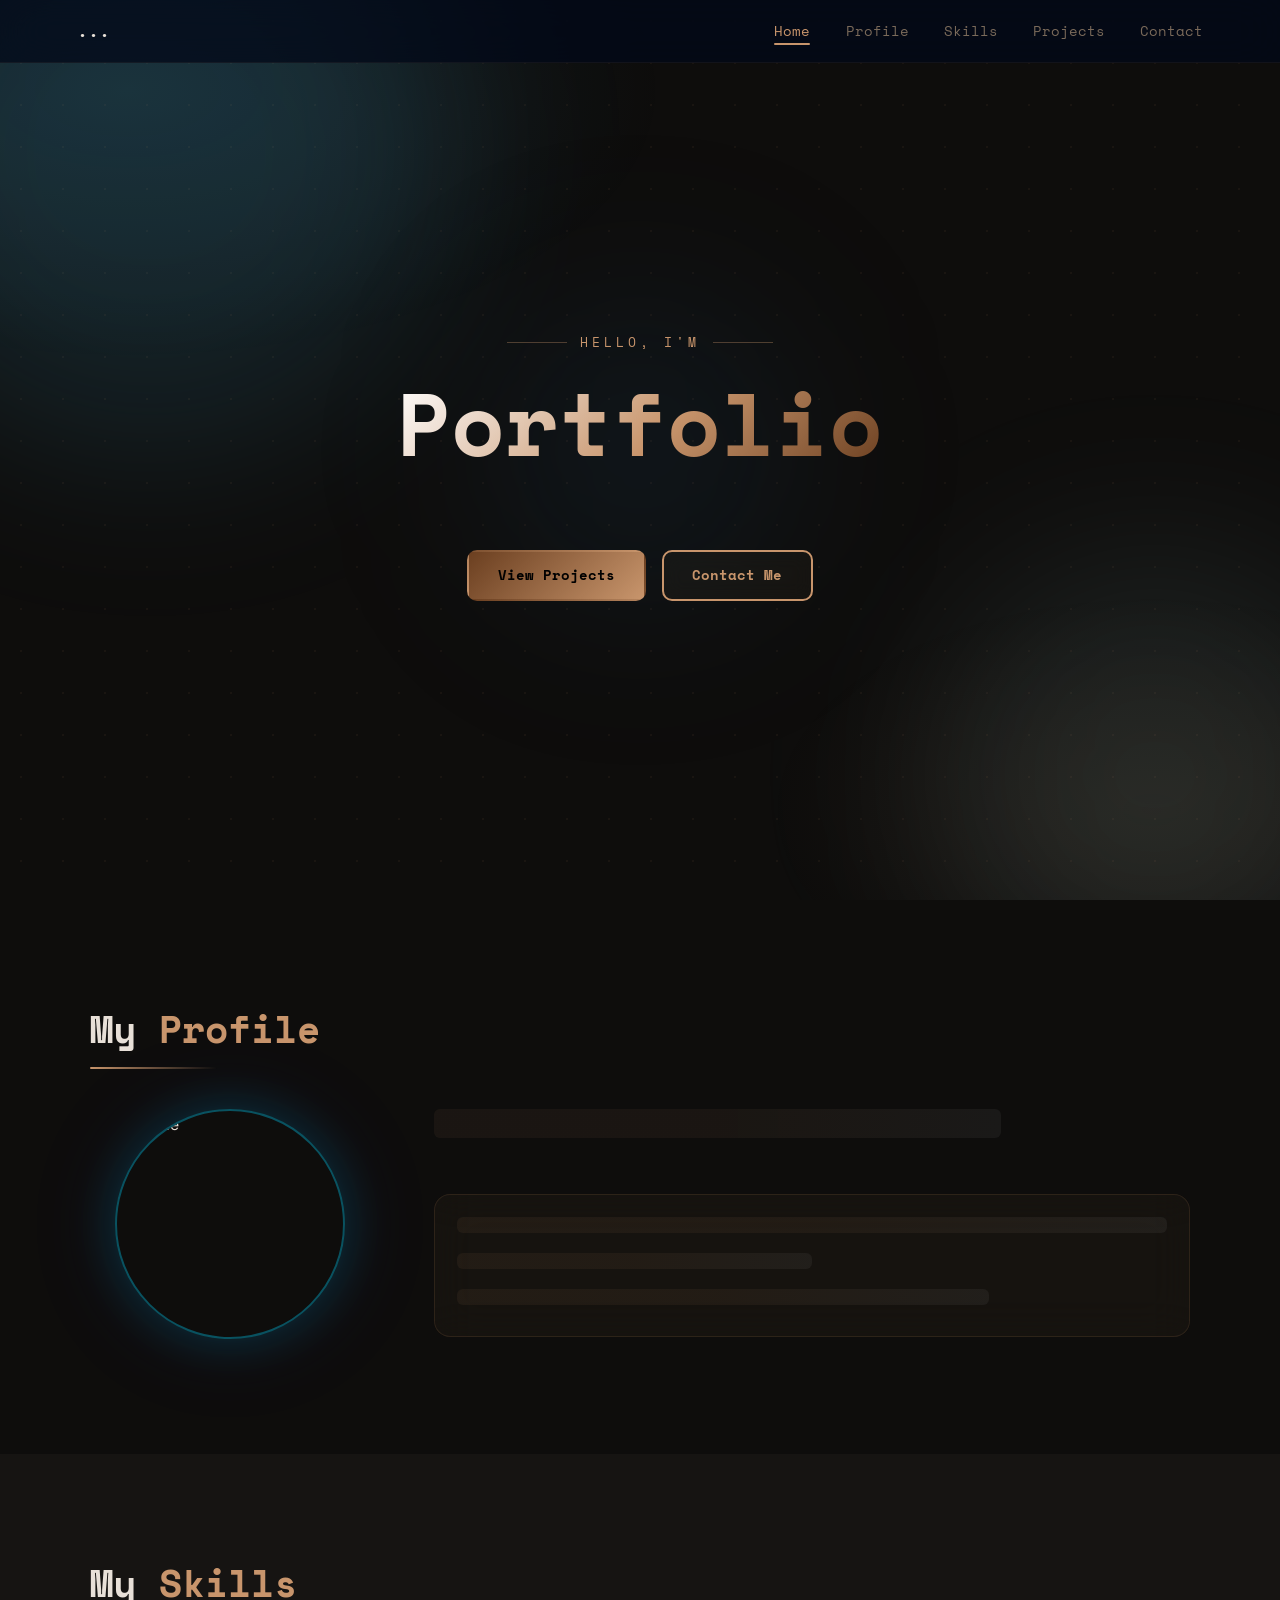
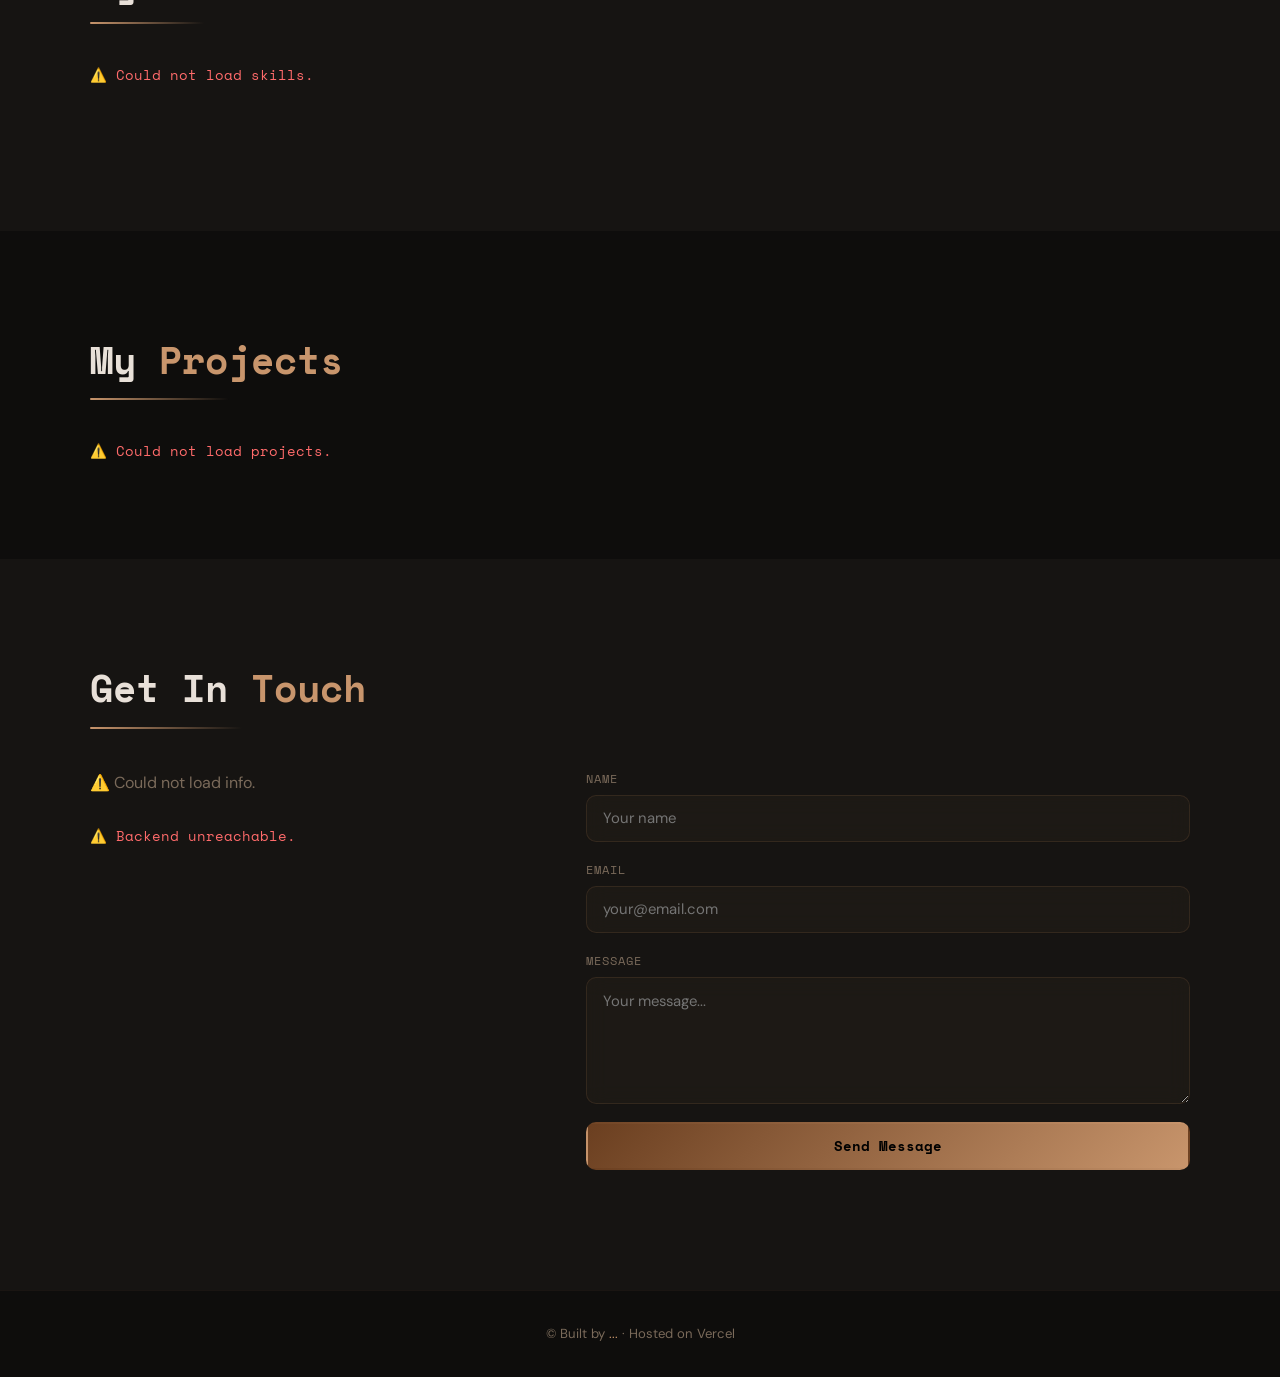
==== commit 70f9ef3f: "modify index.html" ====
--- a/index.html
+++ b/index.html
@@ -76,10 +76,6 @@
             <div class="skeleton sk-line sk-mid"></div>
             <div class="skeleton sk-line sk-wide"></div>
           </div>
-          <p id="profileBio" class="profile-bio"></p>
-          <div class="profile-links" id="profileLinks"></div>
-          <a href="resume.pdf" class="btn btn-primary mt" download>⬇ Download CV</a>
-        </div>
 
       </div>
     </div>
--- a/style.css
+++ b/style.css
@@ -1,19 +1,16 @@
-/* ============================================================
-   PORTFOLIO — Dark Blue/Cyan Glassmorphism — Single Page
-   ============================================================ */
 
 :root {
-  --bg:           #020818;
-  --bg-alt:       #030e22;
-  --glass:        rgba(255,255,255,0.04);
-  --glass-hover:  rgba(255,255,255,0.07);
-  --glass-border: rgba(255,255,255,0.09);
-  --border:       rgba(255,255,255,0.06);
-  --text:         #e2e8f0;
-  --text-muted:   #64748b;
-  --accent:       #00d4ff;
-  --accent2:      #0066ff;
-  --accent-glow:  rgba(0,212,255,0.25);
+  --bg:           #0e0d0c;       /* Charcoal Black */
+  --bg-alt:       #161412;      
+  --glass:        rgba(180,130,90,0.05);
+  --glass-hover:  rgba(180,130,90,0.09);
+  --glass-border: rgba(180,130,90,0.15);
+  --border:       rgba(180,130,90,0.08);
+  --text:         #e8e0d8;       /* Warm off-white */
+  --text-muted:   #7a6a5a;       /* Warm gray */
+  --accent:       #c8956c;       /* Warm Brown / Caramel */
+  --accent2:      #6b3f20;       /* Dark Brown */
+  --accent-glow:  rgba(200,149,108,0.28);
   --font-mono:    'Space Mono', monospace;
   --font-body:    'DM Sans', sans-serif;
   --radius:       16px;
@@ -47,13 +44,13 @@
   content:'';
   position:fixed; inset:0; z-index:0; pointer-events:none;
   background:
-    radial-gradient(ellipse 70% 50% at 10% 10%, rgba(0,102,255,0.13) 0%, transparent 60%),
-    radial-gradient(ellipse 50% 40% at 90% 90%, rgba(0,212,255,0.08) 0%, transparent 60%);
+    radial-gradient(ellipse 70% 50% at 10% 10%, rgba(79,195,247,0.1) 0%, transparent 60%),
+    radial-gradient(ellipse 50% 40% at 90% 90%, rgba(200,149,108,0.08) 0%, transparent 60%);
 }
 body::after {
   content:'';
   position:fixed; inset:0; z-index:0; pointer-events:none;
-  background-image: radial-gradient(circle, rgba(0,212,255,0.06) 1px, transparent 1px);
+  background-image: radial-gradient(circle, rgba(180,130,90,0.07) 1px, transparent 1px);
   background-size: 42px 42px;
 }
 
@@ -167,18 +164,18 @@
 }
 .hero-orb-1 {
   width:600px; height:600px;
-  background:rgba(0,102,255,0.12);
+  background:rgba(79,195,247,0.12);
   top:-150px; left:-150px;
 }
 .hero-orb-2 {
   width:450px; height:450px;
-  background:rgba(0,212,255,0.09);
+  background:rgba(176,224,230,0.09);
   bottom:-100px; right:-100px;
   animation-delay:-5s;
 }
 .hero-orb-3 {
   width:300px; height:300px;
-  background:rgba(0,50,180,0.15);
+  background:rgba(30,80,120,0.15);
   top:50%; left:50%;
   transform:translate(-50%,-50%);
   animation-delay:-2.5s;
@@ -204,7 +201,7 @@
 .hero-name {
   font-size:clamp(2.8rem, 7vw, 5.5rem);
   line-height:1.05; margin-bottom:1rem;
-  background:linear-gradient(135deg, #ffffff 0%, var(--accent) 60%, var(--accent2) 100%);
+  background:linear-gradient(135deg, #ffffff 0%, var(--accent) 55%, var(--accent2) 100%);
   -webkit-background-clip:text; -webkit-text-fill-color:transparent;
   background-clip:text;
 }
@@ -271,7 +268,7 @@
 .profile-info  { display:flex; flex-direction:column; gap:1.5rem; }
 .profile-info h3 {
   font-size:1.8rem; line-height:1.2;
-  background:linear-gradient(135deg, #fff, var(--accent));
+  background:linear-gradient(135deg, #e8e0d8, var(--accent));
   -webkit-background-clip:text; -webkit-text-fill-color:transparent;
   background-clip:text;
 }
@@ -377,7 +374,7 @@
 }
 .project-img {
   height:140px;
-  background:linear-gradient(135deg, rgba(0,102,255,0.12), rgba(0,212,255,0.06));
+  background:linear-gradient(135deg, rgba(79,195,247,0.1), rgba(176,224,230,0.06));
   display:flex; align-items:center; justify-content:center;
   border-bottom:1px solid var(--glass-border);
 }
@@ -485,4 +482,4 @@
   .profile-photo  { width:180px; height:180px; }
   .contact-wrapper{ grid-template-columns:1fr; gap:2.5rem; }
   .section        { padding:5rem 5%; }
-}
+}
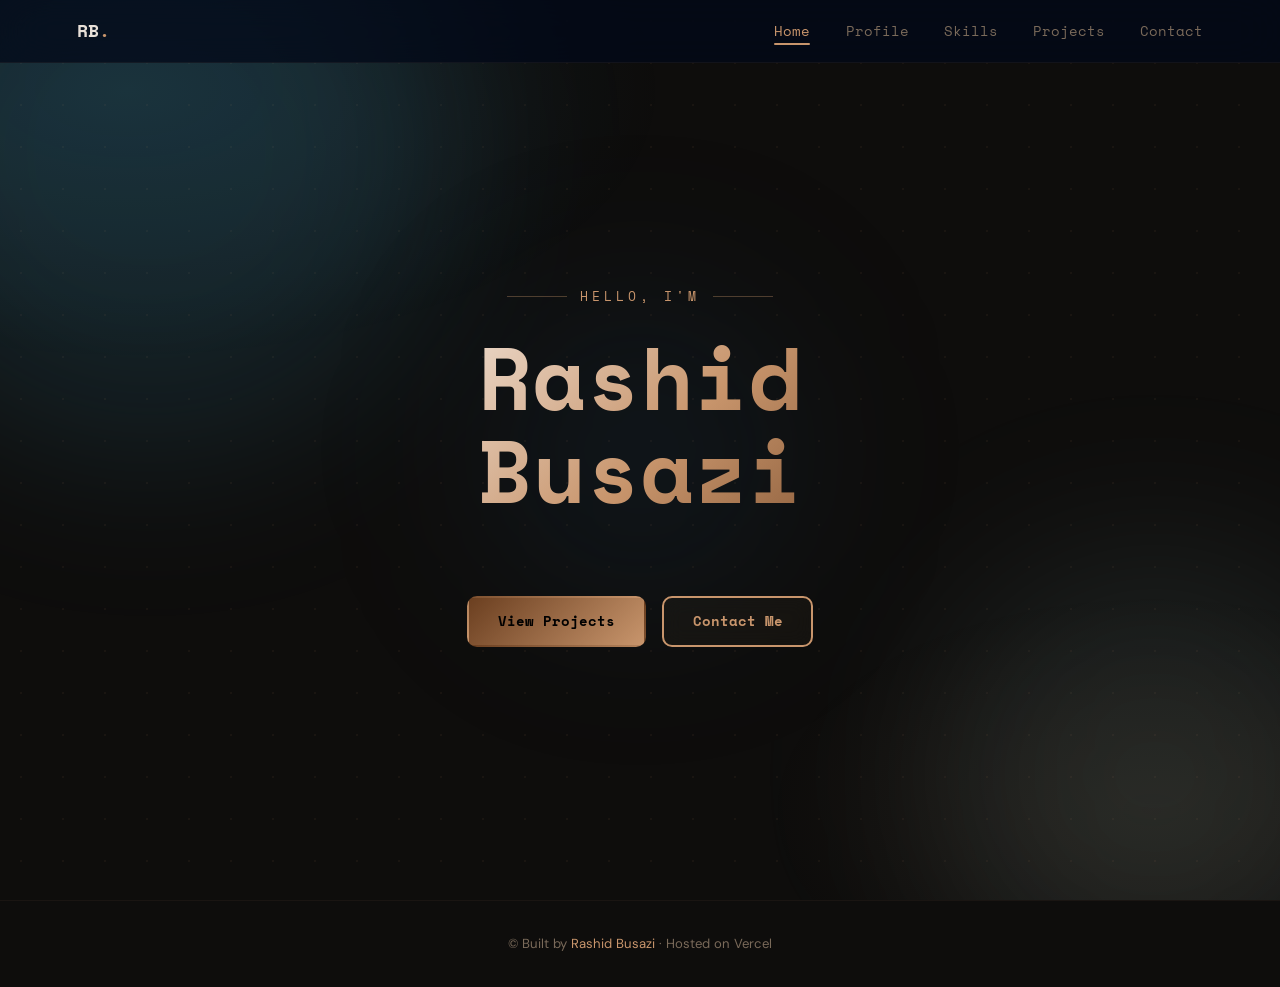
==== commit aad4bd5b: "multi-page - each page fetches own data" ====
--- a/index.html
+++ b/index.html
@@ -3,42 +3,37 @@
 <head>
   <meta charset="UTF-8"/>
   <meta name="viewport" content="width=device-width, initial-scale=1.0"/>
-  <title id="pageTitle">Portfolio</title>
+  <title>Rashid Busazi · Portfolio</title>
   <link rel="stylesheet" href="style.css"/>
   <link href="https://fonts.googleapis.com/css2?family=Space+Mono:wght@400;700&family=DM+Sans:wght@300;400;500;700&display=swap" rel="stylesheet"/>
 </head>
 <body>
 
-  <!-- NAV -->
-  <nav class="nav" id="navbar">
-    <a href="#home" class="nav-logo" id="navLogo">...</a>
+  <nav class="nav">
+    <a href="index.html" class="nav-logo">RB<span class="dot">.</span></a>
     <ul class="nav-links">
-      <li><a href="#home">Home</a></li>
-      <li><a href="#profile">Profile</a></li>
-      <li><a href="#skills">Skills</a></li>
-      <li><a href="#projects">Projects</a></li>
-      <li><a href="#contact">Contact</a></li>
+      <li><a href="index.html"    class="active">Home</a></li>
+      <li><a href="profile.html"  >Profile</a></li>
+      <li><a href="skills.html"   >Skills</a></li>
+      <li><a href="projects.html" >Projects</a></li>
+      <li><a href="contact.html"  >Contact</a></li>
     </ul>
-    <button class="hamburger" id="hamburger" onclick="toggleMobileMenu()">☰</button>
+    <button class="hamburger" onclick="toggleMenu()">☰</button>
   </nav>
 
-  <!-- MOBILE MENU -->
   <div class="mobile-menu" id="mobileMenu">
-    <a href="#home"     onclick="closeMobileMenu()">Home</a>
-    <a href="#profile"  onclick="closeMobileMenu()">Profile</a>
-    <a href="#skills"   onclick="closeMobileMenu()">Skills</a>
-    <a href="#projects" onclick="closeMobileMenu()">Projects</a>
-    <a href="#contact"  onclick="closeMobileMenu()">Contact</a>
+    <a href="index.html"    onclick="closeMenu()">Home</a>
+    <a href="profile.html"  onclick="closeMenu()">Profile</a>
+    <a href="skills.html"   onclick="closeMenu()">Skills</a>
+    <a href="projects.html" onclick="closeMenu()">Projects</a>
+    <a href="contact.html"  onclick="closeMenu()">Contact</a>
   </div>
 
-  <!-- ═══════════════════════════════════════
-       HERO
-  ════════════════════════════════════════ -->
-  <section class="hero" id="home">
+  <!-- HERO -->
+  <section class="hero">
     <div class="hero-orb hero-orb-1"></div>
     <div class="hero-orb hero-orb-2"></div>
     <div class="hero-orb hero-orb-3"></div>
-
     <div class="hero-content">
       <p class="hero-tag">Hello, I'm</p>
       <h1 class="hero-name" id="heroName">
@@ -47,114 +42,16 @@
       <p class="hero-role" id="heroRole"></p>
       <p class="hero-bio"  id="heroBio"></p>
       <div class="hero-btns">
-        <a href="#projects" class="btn btn-primary">View Projects</a>
-        <a href="#contact"  class="btn btn-outline">Contact Me</a>
+        <a href="projects.html" class="btn btn-primary">View Projects</a>
+        <a href="contact.html"  class="btn btn-outline">Contact Me</a>
       </div>
     </div>
   </section>
 
-  <!-- ═══════════════════════════════════════
-       PROFILE
-  ════════════════════════════════════════ -->
-  <section class="section" id="profile">
-    <div class="container">
-      <h2 class="section-title">My <span class="accent">Profile</span></h2>
-      <div class="profile-wrapper">
-
-        <div class="profile-photo-box">
-          <img id="profilePhoto"
-               src="https://api.dicebear.com/7.x/notionists/svg?seed=portfolio"
-               alt="Profile" class="profile-photo"/>
-          <div class="profile-badge" id="profileBadge"></div>
-        </div>
-
-        <div class="profile-info">
-          <h3 id="profileName"><span class="skeleton sk-line sk-wide"></span></h3>
-          <p  id="profileTitle" class="profile-title"></p>
-          <div class="profile-details" id="profileDetails">
-            <div class="skeleton sk-line sk-full"></div>
-            <div class="skeleton sk-line sk-mid"></div>
-            <div class="skeleton sk-line sk-wide"></div>
-          </div>
-
-      </div>
-    </div>
-  </section>
-
-  <!-- ═══════════════════════════════════════
-       SKILLS
-  ════════════════════════════════════════ -->
-  <section class="section section-alt" id="skills">
-    <div class="container">
-      <h2 class="section-title">My <span class="accent">Skills</span></h2>
-      <div class="skills-grid" id="skillsGrid">
-        <div class="skill-category"><div class="skeleton sk-line sk-mid" style="margin-bottom:1rem"></div><div class="skeleton sk-line sk-full"></div></div>
-        <div class="skill-category"><div class="skeleton sk-line sk-mid" style="margin-bottom:1rem"></div><div class="skeleton sk-line sk-full"></div></div>
-        <div class="skill-category"><div class="skeleton sk-line sk-mid" style="margin-bottom:1rem"></div><div class="skeleton sk-line sk-full"></div></div>
-        <div class="skill-category"><div class="skeleton sk-line sk-mid" style="margin-bottom:1rem"></div><div class="skeleton sk-line sk-full"></div></div>
-      </div>
-      <div class="skill-bars" id="skillBars"></div>
-    </div>
-  </section>
-
-  <!-- ═══════════════════════════════════════
-       PROJECTS
-  ════════════════════════════════════════ -->
-  <section class="section" id="projects">
-    <div class="container">
-      <h2 class="section-title">My <span class="accent">Projects</span></h2>
-      <div class="projects-grid" id="projectsGrid">
-        <div class="project-card"><div class="project-img"></div><div class="project-info"><div class="skeleton sk-line sk-wide" style="margin-bottom:.6rem"></div><div class="skeleton sk-line sk-full"></div></div></div>
-        <div class="project-card"><div class="project-img"></div><div class="project-info"><div class="skeleton sk-line sk-wide" style="margin-bottom:.6rem"></div><div class="skeleton sk-line sk-full"></div></div></div>
-        <div class="project-card"><div class="project-img"></div><div class="project-info"><div class="skeleton sk-line sk-wide" style="margin-bottom:.6rem"></div><div class="skeleton sk-line sk-full"></div></div></div>
-      </div>
-    </div>
-  </section>
-
-  <!-- ═══════════════════════════════════════
-       CONTACT
-  ════════════════════════════════════════ -->
-  <section class="section section-alt" id="contact">
-    <div class="container">
-      <h2 class="section-title">Get In <span class="accent">Touch</span></h2>
-      <div class="contact-wrapper">
-
-        <div class="contact-info">
-          <p id="contactTagline"><span class="skeleton sk-line sk-full"></span></p>
-          <div class="contact-items" id="contactItems">
-            <div class="contact-skeleton"></div>
-            <div class="contact-skeleton"></div>
-            <div class="contact-skeleton"></div>
-            <div class="contact-skeleton"></div>
-          </div>
-        </div>
-
-        <form class="contact-form" id="contactForm">
-          <div class="form-group">
-            <label for="name">Name</label>
-            <input type="text" id="name" name="name" placeholder="Your name" required/>
-          </div>
-          <div class="form-group">
-            <label for="email">Email</label>
-            <input type="email" id="email" name="email" placeholder="your@email.com" required/>
-          </div>
-          <div class="form-group">
-            <label for="message">Message</label>
-            <textarea id="message" name="message" rows="5" placeholder="Your message..." required></textarea>
-          </div>
-          <button type="submit" class="btn btn-primary" id="submitBtn">Send Message</button>
-          <p id="formStatus" class="form-status"></p>
-        </form>
-
-      </div>
-    </div>
-  </section>
-
-  <!-- FOOTER -->
   <footer class="footer">
-    <p>&copy; Built by <span class="accent" id="footerName">...</span> · Hosted on Vercel</p>
+    <p>&copy; Built by <span class="accent" id="footerName">Rashid Busazi</span> · Hosted on Vercel</p>
   </footer>
 
   <script src="script.js"></script>
 </body>
-</html>
+</html>
